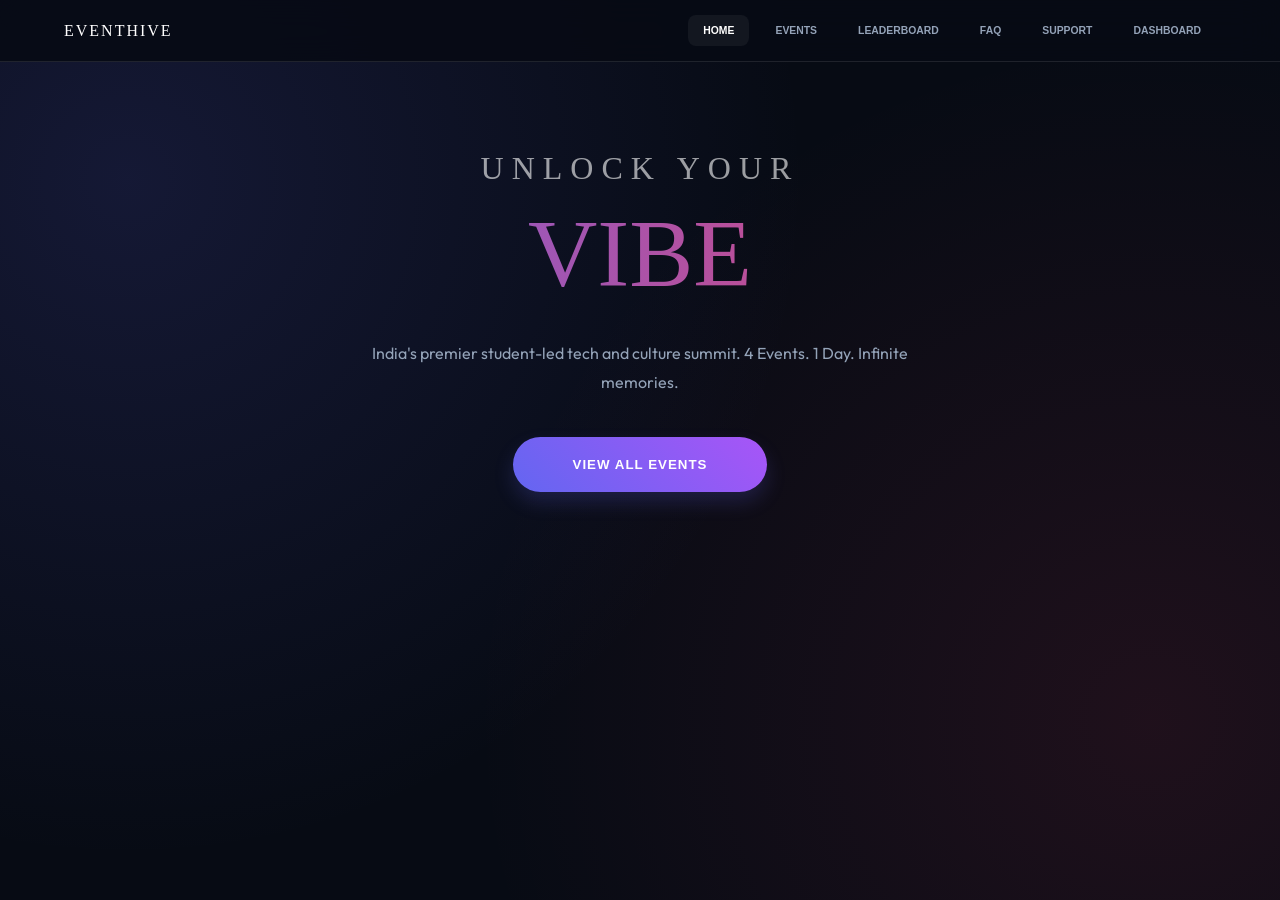
==== index.html @ 315870b0 "Add files via upload Added project files" ====
<!DOCTYPE html>
<html lang="en">
<head>
    <meta charset="UTF-8">
    <meta name="viewport" content="width=device-width, initial-scale=1.0">
    <title>EventHive Pro | 2026 Campus Edition</title>
    
    <link href="https://fonts.googleapis.com/css2?family=Syncopate:wght@700&family=Outfit:wght@300;400;600&display=swap" rel="stylesheet">
    
    <style>
        :root {
            --primary: #6366f1;
            --secondary: #a855f7;
            --accent: #f43f5e;
            --bg: #070b14;
            --glass: rgba(255, 255, 255, 0.05);
            --border: rgba(255, 255, 255, 0.1);
        }

        * { box-sizing: border-box; transition: all 0.3s ease; }

        body {
            margin: 0;
            font-family: 'Outfit', sans-serif;
            background: #070b14;
            background-image: radial-gradient(circle at 10% 20%, rgba(99, 102, 241, 0.15) 0%, transparent 50%),
                              radial-gradient(circle at 90% 80%, rgba(244, 63, 94, 0.1) 0%, transparent 50%);
            color: white;
            min-height: 100vh;
            overflow-x: hidden;
        }

        /* --- NAVIGATION --- */
        nav {
            display: flex; justify-content: space-between; align-items: center;
            padding: 15px 5%; background: rgba(7, 11, 20, 0.9);
            backdrop-filter: blur(20px); position: fixed; width: 100%; top: 0; z-index: 1000;
            border-bottom: 1px solid var(--border);
        }

        .logo { font-family: 'Syncopate'; font-size: 1rem; letter-spacing: 2px; color: white; cursor: pointer; }

        .nav-links button {
            background: none; border: none; color: #94a3b8; font-size: 0.65rem; 
            cursor: pointer; text-transform: uppercase; margin-left: 8px; padding: 10px 15px;
            font-weight: 600;
        }

        .nav-links button:hover, .nav-links button.active-link { color: white; background: var(--glass); border-radius: 8px; }

        /* --- LAYOUT --- */
        .container { max-width: 1200px; margin: auto; padding: 130px 20px 60px; }
        .page { display: none; opacity: 0; }
        .page.active { display: block; animation: fadeInUp 0.6s forwards; }

        @keyframes fadeInUp {
            from { opacity: 0; transform: translateY(20px); }
            to { opacity: 1; transform: translateY(0); }
        }

        /* --- MOVING HERO TEXT --- */
        .hero { text-align: center; padding: 20px 0; }
        .static-text { font-family: 'Syncopate'; font-size: clamp(1rem, 3vw, 2rem); opacity: 0.6; letter-spacing: 8px; }
        
        .dynamic-wrapper {
            height: clamp(3rem, 10vw, 7rem);
            overflow: hidden;
            position: relative;
            display: flex; justify-content: center; align-items: center;
            margin: 10px 0;
        }

        .word-reveal {
            font-family: 'Syncopate'; font-size: clamp(2.2rem, 8vw, 6rem);
            position: absolute; width: 100%; text-transform: uppercase;
            background: linear-gradient(to right, #6366f1, #f43f5e);
            -webkit-background-clip: text; -webkit-text-fill-color: transparent;
            opacity: 0; transform: translateY(100%);
        }
        .word-reveal.active { opacity: 1; transform: translateY(0); }
        .word-reveal.exit { opacity: 0; transform: translateY(-100%); }

        /* --- EVENT GRID --- */
        .grid { display: grid; grid-template-columns: repeat(auto-fit, minmax(260px, 1fr)); gap: 20px; margin-top: 40px; }
        .card { 
            background: var(--glass); border: 1px solid var(--border); padding: 30px; 
            border-radius: 24px; position: relative; overflow: hidden;
        }
        .card:hover { border-color: var(--primary); transform: translateY(-5px); background: rgba(255,255,255,0.08); }
        
        .slot-tag { color: var(--accent); font-weight: 700; font-size: 0.75rem; text-transform: uppercase; }
        .price-text { font-size: 2.2rem; font-weight: 700; margin: 15px 0; font-family: 'Syncopate'; }

        /* --- FAQ & SUPPORT --- */
        .faq-card { background: rgba(255,255,255,0.02); padding: 20px; border-radius: 15px; margin-bottom: 15px; border-left: 4px solid var(--primary); }
        .faq-card h4 { margin: 0 0 10px 0; color: var(--secondary); }

        .input-group { margin-bottom: 20px; text-align: left; }
        input, textarea, select {
            width: 100%; padding: 15px; background: #0f172a; border: 1px solid #334155;
            color: white; border-radius: 12px; font-family: inherit; font-size: 1rem;
        }

        .btn-glow {
            background: linear-gradient(45deg, var(--primary), var(--secondary));
            color: white; border: none; padding: 18px 30px; border-radius: 15px;
            font-weight: 600; cursor: pointer; width: 100%; margin-top: 10px;
            box-shadow: 0 10px 20px rgba(99, 102, 241, 0.2);
            text-transform: uppercase; letter-spacing: 1px;
        }

        /* --- TICKET --- */
        .pass-paper { background: white; color: black; padding: 40px; border: 12px solid black; text-align: center; max-width: 450px; margin: auto; }
    </style>
</head>
<body>

<nav>
    <div class="logo" onclick="showPage('home')">EVENTHIVE</div>
    <div class="nav-links">
        <button onclick="showPage('home')" id="link-home" class="active-link">Home</button>
        <button onclick="showPage('events')" id="link-events">Events</button>
        <button onclick="showPage('leaderboard')" id="link-leaderboard">Leaderboard</button>
        <button onclick="showPage('faq')" id="link-faq">FAQ</button>
        <button onclick="showPage('support')" id="link-support">Support</button>
        <button onclick="showPage('dashboard')" id="link-dashboard">Dashboard</button>
    </div>
</nav>

<div class="container">

    <div id="home" class="page active">
        <section class="hero">
            <span class="static-text">UNLOCK YOUR</span>
            <div class="dynamic-wrapper">
                <div class="word-reveal active">VIBE</div>
                <div class="word-reveal">FUTURE</div>
                <div class="word-reveal">EXPERIENCE</div>
                <div class="word-reveal">COMMUNITY</div>
            </div>
            <p style="color: #94a3b8; max-width: 550px; margin: 30px auto; line-height: 1.8;">
                India's premier student-led tech and culture summit. 4 Events. 1 Day. Infinite memories.
            </p>
            <button class="btn-glow" style="width: auto; padding: 20px 60px; border-radius: 50px;" onclick="showPage('events')">View All Events</button>
        </section>
    </div>

    <div id="events" class="page">
        <h2 style="font-family: Syncopate; text-align: center; margin-bottom: 40px; font-size: 1.2rem;">CHOOSE YOUR SLOT</h2>
        <div class="grid">
            <div class="card">
                <span class="slot-tag">10:00 AM - 01:00 PM</span>
                <h3>AI Masterclass</h3>
                <p style="color: #94a3b8; font-size: 0.85rem;">Learn Prompt Engineering and LLM fine-tuning from scratch.</p>
                <div class="price-text">₹499</div>
                <button class="btn-glow" onclick="openReg('AI Masterclass', '₹499')">Register</button>
            </div>
            <div class="card" style="border-color: var(--secondary);">
                <span class="slot-tag">02:00 PM - 04:30 PM</span>
                <h3>Cyber Security Lab</h3>
                <p style="color: #94a3b8; font-size: 0.85rem;">Live ethical hacking and network defense simulations.</p>
                <div class="price-text">₹699</div>
                <button class="btn-glow" onclick="openReg('Cyber Lab', '₹699')">Register</button>
            </div>
            <div class="card">
                <span class="slot-tag">05:00 PM - 07:00 PM</span>
                <h3>Web3 & DeFi Jam</h3>
                <p style="color: #94a3b8; font-size: 0.85rem;">Building smart contracts and exploring the future of crypto.</p>
                <div class="price-text">₹599</div>
                <button class="btn-glow" onclick="openReg('Web3 Jam', '₹599')">Register</button>
            </div>
            <div class="card" style="border-color: var(--accent); background: rgba(244, 63, 94, 0.05);">
                <span class="slot-tag">08:00 PM - 11:30 PM</span>
                <h3>Neon Rave Night</h3>
                <p style="color: #94a3b8; font-size: 0.85rem;">The ultimate music finale with laser shows and top DJs.</p>
                <div class="price-text">₹1,199</div>
                <button class="btn-glow" onclick="openReg('Neon Night', '₹1,199')">Register</button>
            </div>
        </div>
    </div>

    <div id="leaderboard" class="page">
        <h2 style="font-family: Syncopate; text-align: center; margin-bottom: 30px;">POINTS LEADERBOARD</h2>
        <div class="card" style="max-width: 600px; margin: auto;">
            <div style="display: flex; justify-content: space-between; padding: 15px; border-bottom: 1px solid var(--border);">
                <span>1. Rohan Mehra</span><span>2850 pts</span>
            </div>
            <div style="display: flex; justify-content: space-between; padding: 15px; border-bottom: 1px solid var(--border);">
                <span>2. Ananya Iyer</span><span>2400 pts</span>
            </div>
            <div style="display: flex; justify-content: space-between; padding: 15px;">
                <span>3. Sameer Khan</span><span>1950 pts</span>
            </div>
        </div>
    </div>

    <div id="faq" class="page">
        <h2 style="font-family: Syncopate; text-align: center; margin-bottom: 30px;">FAQ</h2>
        <div style="max-width: 800px; margin: auto;">
            <div class="faq-card"><h4>Can I attend multiple workshops?</h4><p>Yes, our schedule is designed so workshops do not overlap. You can book AI and Cyber Lab together!</p></div>
            <div class="faq-card"><h4>Is there a refund policy?</h4><p>Refunds are available up to 48 hours before the event start time.</p></div>
            <div class="faq-card"><h4>Do I get a certificate?</h4><p>Yes, every tech workshop includes a verified digital certificate sent to your dashboard.</p></div>
            <div class="faq-card"><h4>Is there a dress code for the Rave?</h4><p>Neon or white clothing is recommended to get the best glow effect from our UV lighting!</p></div>
            <div class="faq-card"><h4>Are group discounts available?</h4><p>Groups of 5 or more get a 15% discount. Contact support for your unique code.</p></div>
            <div class="faq-card"><h4>Where is the event located?</h4><p>The main campus auditorium and block-C labs. Maps will be sent via email.</p></div>
        </div>
    </div>

    <div id="support" class="page">
        <h2 style="font-family: Syncopate; text-align: center; margin-bottom: 30px;">SUPPORT DESK</h2>
        <div class="card" style="max-width: 600px; margin: auto;">
            <div class="input-group"><label>Name</label><input type="text" id="sup-name" placeholder="Your Name"></div>
            <div class="input-group"><label>Email</label><input type="email" id="sup-email" placeholder="you@example.com"></div>
            <div class="input-group"><label>Category</label><select id="sup-cat"><option>Payment Error</option><option>Ticket Missing</option><option>Other</option></select></div>
            <div class="input-group"><label>Message</label><textarea id="sup-msg" rows="4"></textarea></div>
            <button class="btn-glow" onclick="alert('Support Ticket Raised! We will email you shortly.')">Send Message</button>
        </div>
    </div>

    <div id="registration" class="page">
        <div class="card" style="max-width: 500px; margin: auto; border-color: var(--primary);">
            <h2 id="reg-event-name" style="font-family: Syncopate; font-size: 1rem; text-align: center;"></h2>
            <div class="input-group"><label>Full Name</label><input type="text" id="userName"></div>
            <div class="input-group"><label>Email Address</label><input type="email" id="userEmail"></div>
            <div class="input-group"><label>College Roll No.</label><input type="text" id="userID"></div>
            <button class="btn-glow" onclick="confirmReg()">Confirm & Generate Pass</button>
        </div>
    </div>

    <div id="dashboard" class="page">
        <div id="pass-output"><p style="text-align:center; padding: 50px;">You haven't registered for anything yet.</p></div>
    </div>

</div>

<script>
    // --- TEXT ROTATOR LOGIC ---
    const words = document.querySelectorAll('.word-reveal');
    let currentIdx = 0;
    setInterval(() => {
        words[currentIdx].classList.remove('active');
        words[currentIdx].classList.add('exit');
        currentIdx = (currentIdx + 1) % words.length;
        words[currentIdx].classList.remove('exit');
        words[currentIdx].classList.add('active');
        setTimeout(() => {
            document.querySelectorAll('.exit').forEach(el => { if(el !== words[currentIdx]) el.classList.remove('exit'); });
        }, 600);
    }, 3000);

    // --- NAVIGATION LOGIC ---
    let selEvent = ""; let selPrice = "";
    function showPage(id) {
        document.querySelectorAll('.page').forEach(p => p.classList.remove('active'));
        document.querySelectorAll('.nav-links button').forEach(b => b.classList.remove('active-link'));
        document.getElementById(id).classList.add('active');
        const navId = (id === 'registration') ? 'link-events' : 'link-' + id;
        if(document.getElementById(navId)) document.getElementById(navId).classList.add('active-link');
        window.scrollTo(0,0);
    }

    function openReg(name, price) {
        selEvent = name; selPrice = price;
        document.getElementById('reg-event-name').innerText = "JOIN: " + name;
        showPage('registration');
    }

    function confirmReg() {
        const n = document.getElementById('userName').value;
        const e = document.getElementById('userEmail').value;
        const i = document.getElementById('userID').value;
        if(!n || !e || !i) return alert("Please fill all fields!");

        document.getElementById('pass-output').innerHTML = `
            <div class="pass-paper">
                <p style="font-family:Syncopate; font-size:0.5rem; letter-spacing:4px;">OFFICIAL ENTRY PASS</p>
                <h1 style="font-family:Syncopate; border-top:2px solid black; border-bottom:2px solid black; padding:15px 0; font-size:1.3rem;">${selEvent.toUpperCase()}</h1>
                <h2 style="margin:20px 0 5px 0;">${n.toUpperCase()}</h2>
                <p style="margin:0;">${e}</p>
                <p><b>ID: ${i}</b></p>
                <div style="margin-top:30px; border:2px dashed black; padding:15px; background:#f0f0f0;">
                    <small>VALIDATION CODE</small><br>
                    <strong style="font-size:1.4rem;">#HIVE-${Math.floor(1000+Math.random()*9000)}</strong><br>
                    <small>PRICE PAID: ${selPrice}</small>
                </div>
                <br>
                <button onclick="window.print()" style="background:black; color:white; border:none; padding:12px 25px; border-radius:5px; cursor:pointer; font-weight:bold;">PRINT / DOWNLOAD</button>
            </div>
        `;
        showPage('dashboard');
    }
</script>

</body>
</html>
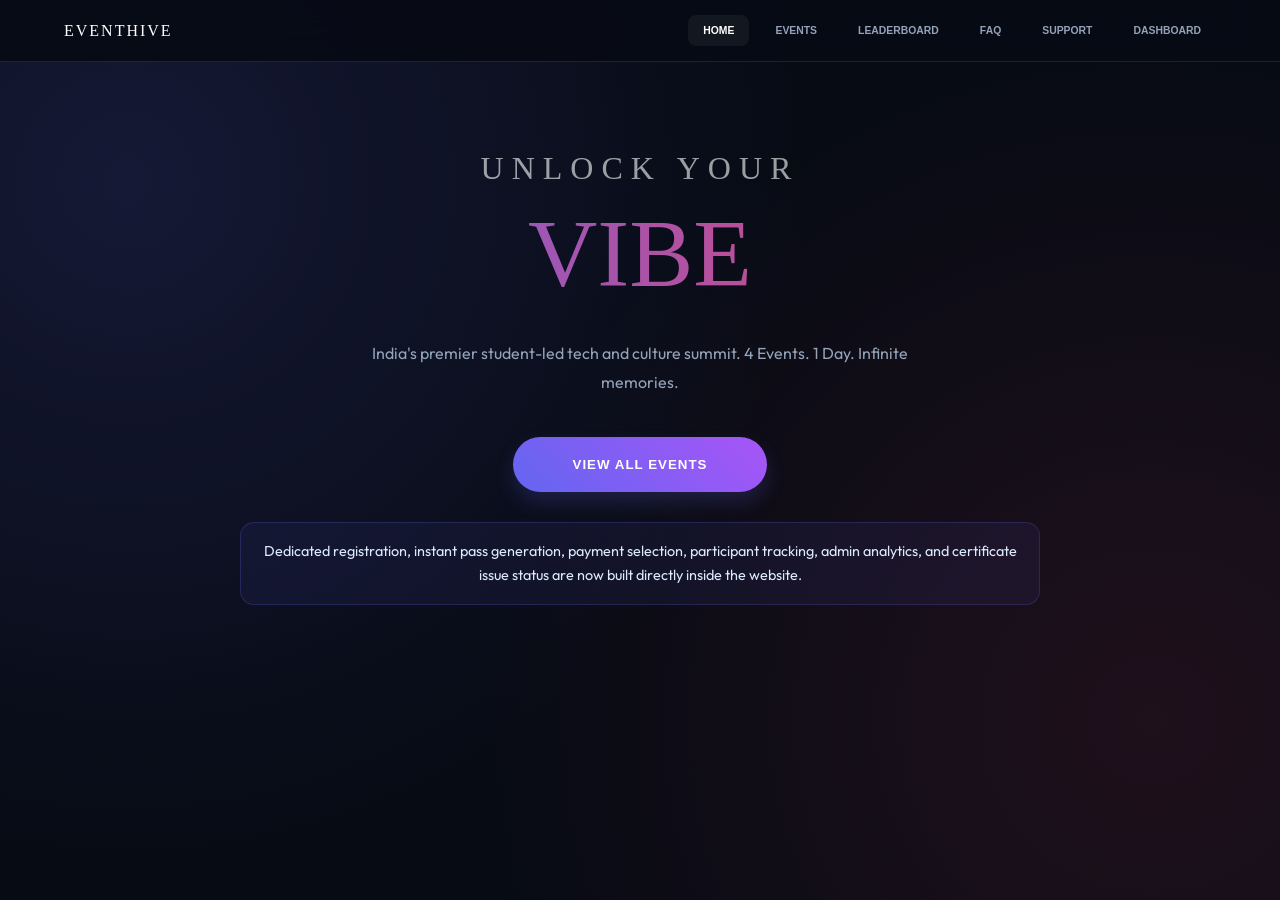
==== commit d7867806: "Add files via upload" ====
--- a/index.html
+++ b/index.html
@@ -1,295 +1,881 @@
-<!DOCTYPE html>
-<html lang="en">
-<head>
-    <meta charset="UTF-8">
-    <meta name="viewport" content="width=device-width, initial-scale=1.0">
-    <title>EventHive Pro | 2026 Campus Edition</title>
-    
-    <link href="https://fonts.googleapis.com/css2?family=Syncopate:wght@700&family=Outfit:wght@300;400;600&display=swap" rel="stylesheet">
-    
-    <style>
-        :root {
-            --primary: #6366f1;
-            --secondary: #a855f7;
-            --accent: #f43f5e;
-            --bg: #070b14;
-            --glass: rgba(255, 255, 255, 0.05);
-            --border: rgba(255, 255, 255, 0.1);
-        }
-
-        * { box-sizing: border-box; transition: all 0.3s ease; }
-
-        body {
-            margin: 0;
-            font-family: 'Outfit', sans-serif;
-            background: #070b14;
-            background-image: radial-gradient(circle at 10% 20%, rgba(99, 102, 241, 0.15) 0%, transparent 50%),
-                              radial-gradient(circle at 90% 80%, rgba(244, 63, 94, 0.1) 0%, transparent 50%);
-            color: white;
-            min-height: 100vh;
-            overflow-x: hidden;
-        }
-
-        /* --- NAVIGATION --- */
-        nav {
-            display: flex; justify-content: space-between; align-items: center;
-            padding: 15px 5%; background: rgba(7, 11, 20, 0.9);
-            backdrop-filter: blur(20px); position: fixed; width: 100%; top: 0; z-index: 1000;
-            border-bottom: 1px solid var(--border);
-        }
-
-        .logo { font-family: 'Syncopate'; font-size: 1rem; letter-spacing: 2px; color: white; cursor: pointer; }
-
-        .nav-links button {
-            background: none; border: none; color: #94a3b8; font-size: 0.65rem; 
-            cursor: pointer; text-transform: uppercase; margin-left: 8px; padding: 10px 15px;
-            font-weight: 600;
-        }
-
-        .nav-links button:hover, .nav-links button.active-link { color: white; background: var(--glass); border-radius: 8px; }
-
-        /* --- LAYOUT --- */
-        .container { max-width: 1200px; margin: auto; padding: 130px 20px 60px; }
-        .page { display: none; opacity: 0; }
-        .page.active { display: block; animation: fadeInUp 0.6s forwards; }
-
-        @keyframes fadeInUp {
-            from { opacity: 0; transform: translateY(20px); }
-            to { opacity: 1; transform: translateY(0); }
-        }
-
-        /* --- MOVING HERO TEXT --- */
-        .hero { text-align: center; padding: 20px 0; }
-        .static-text { font-family: 'Syncopate'; font-size: clamp(1rem, 3vw, 2rem); opacity: 0.6; letter-spacing: 8px; }
-        
-        .dynamic-wrapper {
-            height: clamp(3rem, 10vw, 7rem);
-            overflow: hidden;
-            position: relative;
-            display: flex; justify-content: center; align-items: center;
-            margin: 10px 0;
-        }
-
-        .word-reveal {
-            font-family: 'Syncopate'; font-size: clamp(2.2rem, 8vw, 6rem);
-            position: absolute; width: 100%; text-transform: uppercase;
-            background: linear-gradient(to right, #6366f1, #f43f5e);
-            -webkit-background-clip: text; -webkit-text-fill-color: transparent;
-            opacity: 0; transform: translateY(100%);
-        }
-        .word-reveal.active { opacity: 1; transform: translateY(0); }
-        .word-reveal.exit { opacity: 0; transform: translateY(-100%); }
-
-        /* --- EVENT GRID --- */
-        .grid { display: grid; grid-template-columns: repeat(auto-fit, minmax(260px, 1fr)); gap: 20px; margin-top: 40px; }
-        .card { 
-            background: var(--glass); border: 1px solid var(--border); padding: 30px; 
-            border-radius: 24px; position: relative; overflow: hidden;
-        }
-        .card:hover { border-color: var(--primary); transform: translateY(-5px); background: rgba(255,255,255,0.08); }
-        
-        .slot-tag { color: var(--accent); font-weight: 700; font-size: 0.75rem; text-transform: uppercase; }
-        .price-text { font-size: 2.2rem; font-weight: 700; margin: 15px 0; font-family: 'Syncopate'; }
-
-        /* --- FAQ & SUPPORT --- */
-        .faq-card { background: rgba(255,255,255,0.02); padding: 20px; border-radius: 15px; margin-bottom: 15px; border-left: 4px solid var(--primary); }
-        .faq-card h4 { margin: 0 0 10px 0; color: var(--secondary); }
-
-        .input-group { margin-bottom: 20px; text-align: left; }
-        input, textarea, select {
-            width: 100%; padding: 15px; background: #0f172a; border: 1px solid #334155;
-            color: white; border-radius: 12px; font-family: inherit; font-size: 1rem;
-        }
-
-        .btn-glow {
-            background: linear-gradient(45deg, var(--primary), var(--secondary));
-            color: white; border: none; padding: 18px 30px; border-radius: 15px;
-            font-weight: 600; cursor: pointer; width: 100%; margin-top: 10px;
-            box-shadow: 0 10px 20px rgba(99, 102, 241, 0.2);
-            text-transform: uppercase; letter-spacing: 1px;
-        }
-
-        /* --- TICKET --- */
-        .pass-paper { background: white; color: black; padding: 40px; border: 12px solid black; text-align: center; max-width: 450px; margin: auto; }
-    </style>
-</head>
-<body>
-
-<nav>
-    <div class="logo" onclick="showPage('home')">EVENTHIVE</div>
-    <div class="nav-links">
-        <button onclick="showPage('home')" id="link-home" class="active-link">Home</button>
-        <button onclick="showPage('events')" id="link-events">Events</button>
-        <button onclick="showPage('leaderboard')" id="link-leaderboard">Leaderboard</button>
-        <button onclick="showPage('faq')" id="link-faq">FAQ</button>
-        <button onclick="showPage('support')" id="link-support">Support</button>
-        <button onclick="showPage('dashboard')" id="link-dashboard">Dashboard</button>
-    </div>
-</nav>
-
-<div class="container">
-
-    <div id="home" class="page active">
-        <section class="hero">
-            <span class="static-text">UNLOCK YOUR</span>
-            <div class="dynamic-wrapper">
-                <div class="word-reveal active">VIBE</div>
-                <div class="word-reveal">FUTURE</div>
-                <div class="word-reveal">EXPERIENCE</div>
-                <div class="word-reveal">COMMUNITY</div>
-            </div>
-            <p style="color: #94a3b8; max-width: 550px; margin: 30px auto; line-height: 1.8;">
-                India's premier student-led tech and culture summit. 4 Events. 1 Day. Infinite memories.
-            </p>
-            <button class="btn-glow" style="width: auto; padding: 20px 60px; border-radius: 50px;" onclick="showPage('events')">View All Events</button>
-        </section>
-    </div>
-
-    <div id="events" class="page">
-        <h2 style="font-family: Syncopate; text-align: center; margin-bottom: 40px; font-size: 1.2rem;">CHOOSE YOUR SLOT</h2>
-        <div class="grid">
-            <div class="card">
-                <span class="slot-tag">10:00 AM - 01:00 PM</span>
-                <h3>AI Masterclass</h3>
-                <p style="color: #94a3b8; font-size: 0.85rem;">Learn Prompt Engineering and LLM fine-tuning from scratch.</p>
-                <div class="price-text">₹499</div>
-                <button class="btn-glow" onclick="openReg('AI Masterclass', '₹499')">Register</button>
-            </div>
-            <div class="card" style="border-color: var(--secondary);">
-                <span class="slot-tag">02:00 PM - 04:30 PM</span>
-                <h3>Cyber Security Lab</h3>
-                <p style="color: #94a3b8; font-size: 0.85rem;">Live ethical hacking and network defense simulations.</p>
-                <div class="price-text">₹699</div>
-                <button class="btn-glow" onclick="openReg('Cyber Lab', '₹699')">Register</button>
-            </div>
-            <div class="card">
-                <span class="slot-tag">05:00 PM - 07:00 PM</span>
-                <h3>Web3 & DeFi Jam</h3>
-                <p style="color: #94a3b8; font-size: 0.85rem;">Building smart contracts and exploring the future of crypto.</p>
-                <div class="price-text">₹599</div>
-                <button class="btn-glow" onclick="openReg('Web3 Jam', '₹599')">Register</button>
-            </div>
-            <div class="card" style="border-color: var(--accent); background: rgba(244, 63, 94, 0.05);">
-                <span class="slot-tag">08:00 PM - 11:30 PM</span>
-                <h3>Neon Rave Night</h3>
-                <p style="color: #94a3b8; font-size: 0.85rem;">The ultimate music finale with laser shows and top DJs.</p>
-                <div class="price-text">₹1,199</div>
-                <button class="btn-glow" onclick="openReg('Neon Night', '₹1,199')">Register</button>
-            </div>
-        </div>
-    </div>
-
-    <div id="leaderboard" class="page">
-        <h2 style="font-family: Syncopate; text-align: center; margin-bottom: 30px;">POINTS LEADERBOARD</h2>
-        <div class="card" style="max-width: 600px; margin: auto;">
-            <div style="display: flex; justify-content: space-between; padding: 15px; border-bottom: 1px solid var(--border);">
-                <span>1. Rohan Mehra</span><span>2850 pts</span>
-            </div>
-            <div style="display: flex; justify-content: space-between; padding: 15px; border-bottom: 1px solid var(--border);">
-                <span>2. Ananya Iyer</span><span>2400 pts</span>
-            </div>
-            <div style="display: flex; justify-content: space-between; padding: 15px;">
-                <span>3. Sameer Khan</span><span>1950 pts</span>
-            </div>
-        </div>
-    </div>
-
-    <div id="faq" class="page">
-        <h2 style="font-family: Syncopate; text-align: center; margin-bottom: 30px;">FAQ</h2>
-        <div style="max-width: 800px; margin: auto;">
-            <div class="faq-card"><h4>Can I attend multiple workshops?</h4><p>Yes, our schedule is designed so workshops do not overlap. You can book AI and Cyber Lab together!</p></div>
-            <div class="faq-card"><h4>Is there a refund policy?</h4><p>Refunds are available up to 48 hours before the event start time.</p></div>
-            <div class="faq-card"><h4>Do I get a certificate?</h4><p>Yes, every tech workshop includes a verified digital certificate sent to your dashboard.</p></div>
-            <div class="faq-card"><h4>Is there a dress code for the Rave?</h4><p>Neon or white clothing is recommended to get the best glow effect from our UV lighting!</p></div>
-            <div class="faq-card"><h4>Are group discounts available?</h4><p>Groups of 5 or more get a 15% discount. Contact support for your unique code.</p></div>
-            <div class="faq-card"><h4>Where is the event located?</h4><p>The main campus auditorium and block-C labs. Maps will be sent via email.</p></div>
-        </div>
-    </div>
-
-    <div id="support" class="page">
-        <h2 style="font-family: Syncopate; text-align: center; margin-bottom: 30px;">SUPPORT DESK</h2>
-        <div class="card" style="max-width: 600px; margin: auto;">
-            <div class="input-group"><label>Name</label><input type="text" id="sup-name" placeholder="Your Name"></div>
-            <div class="input-group"><label>Email</label><input type="email" id="sup-email" placeholder="you@example.com"></div>
-            <div class="input-group"><label>Category</label><select id="sup-cat"><option>Payment Error</option><option>Ticket Missing</option><option>Other</option></select></div>
-            <div class="input-group"><label>Message</label><textarea id="sup-msg" rows="4"></textarea></div>
-            <button class="btn-glow" onclick="alert('Support Ticket Raised! We will email you shortly.')">Send Message</button>
-        </div>
-    </div>
-
-    <div id="registration" class="page">
-        <div class="card" style="max-width: 500px; margin: auto; border-color: var(--primary);">
-            <h2 id="reg-event-name" style="font-family: Syncopate; font-size: 1rem; text-align: center;"></h2>
-            <div class="input-group"><label>Full Name</label><input type="text" id="userName"></div>
-            <div class="input-group"><label>Email Address</label><input type="email" id="userEmail"></div>
-            <div class="input-group"><label>College Roll No.</label><input type="text" id="userID"></div>
-            <button class="btn-glow" onclick="confirmReg()">Confirm & Generate Pass</button>
-        </div>
-    </div>
-
-    <div id="dashboard" class="page">
-        <div id="pass-output"><p style="text-align:center; padding: 50px;">You haven't registered for anything yet.</p></div>
-    </div>
-
-</div>
-
-<script>
-    // --- TEXT ROTATOR LOGIC ---
-    const words = document.querySelectorAll('.word-reveal');
-    let currentIdx = 0;
-    setInterval(() => {
-        words[currentIdx].classList.remove('active');
-        words[currentIdx].classList.add('exit');
-        currentIdx = (currentIdx + 1) % words.length;
-        words[currentIdx].classList.remove('exit');
-        words[currentIdx].classList.add('active');
-        setTimeout(() => {
-            document.querySelectorAll('.exit').forEach(el => { if(el !== words[currentIdx]) el.classList.remove('exit'); });
-        }, 600);
-    }, 3000);
-
-    // --- NAVIGATION LOGIC ---
-    let selEvent = ""; let selPrice = "";
-    function showPage(id) {
-        document.querySelectorAll('.page').forEach(p => p.classList.remove('active'));
-        document.querySelectorAll('.nav-links button').forEach(b => b.classList.remove('active-link'));
-        document.getElementById(id).classList.add('active');
-        const navId = (id === 'registration') ? 'link-events' : 'link-' + id;
-        if(document.getElementById(navId)) document.getElementById(navId).classList.add('active-link');
-        window.scrollTo(0,0);
-    }
-
-    function openReg(name, price) {
-        selEvent = name; selPrice = price;
-        document.getElementById('reg-event-name').innerText = "JOIN: " + name;
-        showPage('registration');
-    }
-
-    function confirmReg() {
-        const n = document.getElementById('userName').value;
-        const e = document.getElementById('userEmail').value;
-        const i = document.getElementById('userID').value;
-        if(!n || !e || !i) return alert("Please fill all fields!");
-
-        document.getElementById('pass-output').innerHTML = `
-            <div class="pass-paper">
-                <p style="font-family:Syncopate; font-size:0.5rem; letter-spacing:4px;">OFFICIAL ENTRY PASS</p>
-                <h1 style="font-family:Syncopate; border-top:2px solid black; border-bottom:2px solid black; padding:15px 0; font-size:1.3rem;">${selEvent.toUpperCase()}</h1>
-                <h2 style="margin:20px 0 5px 0;">${n.toUpperCase()}</h2>
-                <p style="margin:0;">${e}</p>
-                <p><b>ID: ${i}</b></p>
-                <div style="margin-top:30px; border:2px dashed black; padding:15px; background:#f0f0f0;">
-                    <small>VALIDATION CODE</small><br>
-                    <strong style="font-size:1.4rem;">#HIVE-${Math.floor(1000+Math.random()*9000)}</strong><br>
-                    <small>PRICE PAID: ${selPrice}</small>
-                </div>
-                <br>
-                <button onclick="window.print()" style="background:black; color:white; border:none; padding:12px 25px; border-radius:5px; cursor:pointer; font-weight:bold;">PRINT / DOWNLOAD</button>
-            </div>
-        `;
-        showPage('dashboard');
-    }
-</script>
-
-</body>
+<!DOCTYPE html>
+<html lang="en">
+<head>
+    <meta charset="UTF-8">
+    <meta name="viewport" content="width=device-width, initial-scale=1.0">
+    <title>EventHive Pro | 2026 Campus Edition</title>
+
+    <link href="https://fonts.googleapis.com/css2?family=Syncopate:wght@700&family=Outfit:wght@300;400;600&display=swap" rel="stylesheet">
+
+    <style>
+        :root {
+            --primary: #6366f1;
+            --secondary: #a855f7;
+            --accent: #f43f5e;
+            --bg: #070b14;
+            --glass: rgba(255, 255, 255, 0.05);
+            --border: rgba(255, 255, 255, 0.1);
+            --success: #22c55e;
+            --warning: #f59e0b;
+        }
+
+        * { box-sizing: border-box; transition: all 0.3s ease; }
+
+        body {
+            margin: 0;
+            font-family: 'Outfit', sans-serif;
+            background: #070b14;
+            background-image: radial-gradient(circle at 10% 20%, rgba(99, 102, 241, 0.15) 0%, transparent 50%),
+                              radial-gradient(circle at 90% 80%, rgba(244, 63, 94, 0.1) 0%, transparent 50%);
+            color: white;
+            min-height: 100vh;
+            overflow-x: hidden;
+        }
+
+        nav {
+            display: flex;
+            justify-content: space-between;
+            align-items: center;
+            padding: 15px 5%;
+            background: rgba(7, 11, 20, 0.9);
+            backdrop-filter: blur(20px);
+            position: fixed;
+            width: 100%;
+            top: 0;
+            z-index: 1000;
+            border-bottom: 1px solid var(--border);
+        }
+
+        .logo {
+            font-family: 'Syncopate';
+            font-size: 1rem;
+            letter-spacing: 2px;
+            color: white;
+            cursor: pointer;
+        }
+
+        .nav-links button {
+            background: none;
+            border: none;
+            color: #94a3b8;
+            font-size: 0.65rem;
+            cursor: pointer;
+            text-transform: uppercase;
+            margin-left: 8px;
+            padding: 10px 15px;
+            font-weight: 600;
+        }
+
+        .nav-links button:hover,
+        .nav-links button.active-link {
+            color: white;
+            background: var(--glass);
+            border-radius: 8px;
+        }
+
+        .container {
+            max-width: 1200px;
+            margin: auto;
+            padding: 130px 20px 60px;
+        }
+
+        .page {
+            display: none;
+            opacity: 0;
+        }
+
+        .page.active {
+            display: block;
+            animation: fadeInUp 0.6s forwards;
+        }
+
+        @keyframes fadeInUp {
+            from { opacity: 0; transform: translateY(20px); }
+            to { opacity: 1; transform: translateY(0); }
+        }
+
+        .hero {
+            text-align: center;
+            padding: 20px 0;
+        }
+
+        .static-text {
+            font-family: 'Syncopate';
+            font-size: clamp(1rem, 3vw, 2rem);
+            opacity: 0.6;
+            letter-spacing: 8px;
+        }
+
+        .dynamic-wrapper {
+            height: clamp(3rem, 10vw, 7rem);
+            overflow: hidden;
+            position: relative;
+            display: flex;
+            justify-content: center;
+            align-items: center;
+            margin: 10px 0;
+        }
+
+        .word-reveal {
+            font-family: 'Syncopate';
+            font-size: clamp(2.2rem, 8vw, 6rem);
+            position: absolute;
+            width: 100%;
+            text-transform: uppercase;
+            background: linear-gradient(to right, #6366f1, #f43f5e);
+            -webkit-background-clip: text;
+            -webkit-text-fill-color: transparent;
+            opacity: 0;
+            transform: translateY(100%);
+        }
+
+        .word-reveal.active { opacity: 1; transform: translateY(0); }
+        .word-reveal.exit { opacity: 0; transform: translateY(-100%); }
+
+        .grid {
+            display: grid;
+            grid-template-columns: repeat(auto-fit, minmax(260px, 1fr));
+            gap: 20px;
+            margin-top: 40px;
+        }
+
+        .card {
+            background: var(--glass);
+            border: 1px solid var(--border);
+            padding: 30px;
+            border-radius: 24px;
+            position: relative;
+            overflow: hidden;
+        }
+
+        .card:hover {
+            border-color: var(--primary);
+            transform: translateY(-5px);
+            background: rgba(255,255,255,0.08);
+        }
+
+        .slot-tag {
+            color: var(--accent);
+            font-weight: 700;
+            font-size: 0.75rem;
+            text-transform: uppercase;
+        }
+
+        .price-text {
+            font-size: 2.2rem;
+            font-weight: 700;
+            margin: 15px 0;
+            font-family: 'Syncopate';
+        }
+
+        .feature-mini {
+            display: inline-block;
+            font-size: 0.72rem;
+            color: #cbd5e1;
+            border: 1px solid rgba(255,255,255,0.12);
+            padding: 6px 10px;
+            border-radius: 999px;
+            margin: 4px 4px 0 0;
+        }
+
+        .faq-card {
+            background: rgba(255,255,255,0.02);
+            padding: 20px;
+            border-radius: 15px;
+            margin-bottom: 15px;
+            border-left: 4px solid var(--primary);
+        }
+
+        .faq-card h4 {
+            margin: 0 0 10px 0;
+            color: var(--secondary);
+        }
+
+        .input-group {
+            margin-bottom: 20px;
+            text-align: left;
+        }
+
+        input, textarea, select {
+            width: 100%;
+            padding: 15px;
+            background: #0f172a;
+            border: 1px solid #334155;
+            color: white;
+            border-radius: 12px;
+            font-family: inherit;
+            font-size: 1rem;
+        }
+
+        .btn-glow {
+            background: linear-gradient(45deg, var(--primary), var(--secondary));
+            color: white;
+            border: none;
+            padding: 18px 30px;
+            border-radius: 15px;
+            font-weight: 600;
+            cursor: pointer;
+            width: 100%;
+            margin-top: 10px;
+            box-shadow: 0 10px 20px rgba(99, 102, 241, 0.2);
+            text-transform: uppercase;
+            letter-spacing: 1px;
+        }
+
+        .btn-secondary {
+            background: transparent;
+            border: 1px solid var(--border);
+            color: white;
+            padding: 12px 18px;
+            border-radius: 12px;
+            cursor: pointer;
+            font-weight: 600;
+            margin-top: 10px;
+        }
+
+        .pass-paper {
+            background: white;
+            color: black;
+            padding: 40px;
+            border: 12px solid black;
+            text-align: center;
+            max-width: 500px;
+            margin: auto;
+        }
+
+        .stats-grid {
+            display: grid;
+            grid-template-columns: repeat(auto-fit, minmax(180px, 1fr));
+            gap: 16px;
+            margin-top: 30px;
+        }
+
+        .stat-box {
+            background: rgba(255,255,255,0.04);
+            border: 1px solid var(--border);
+            border-radius: 18px;
+            padding: 20px;
+            text-align: center;
+        }
+
+        .stat-box h3 {
+            margin: 0;
+            font-size: 1.8rem;
+            font-family: 'Syncopate';
+            color: white;
+        }
+
+        .stat-box p {
+            margin: 10px 0 0;
+            color: #94a3b8;
+            font-size: 0.85rem;
+        }
+
+        .dashboard-block {
+            margin-top: 35px;
+        }
+
+        .table-wrap {
+            overflow-x: auto;
+            margin-top: 20px;
+            border-radius: 18px;
+            border: 1px solid var(--border);
+            background: rgba(255,255,255,0.03);
+        }
+
+        table {
+            width: 100%;
+            border-collapse: collapse;
+            min-width: 850px;
+        }
+
+        th, td {
+            padding: 14px 16px;
+            text-align: left;
+            border-bottom: 1px solid rgba(255,255,255,0.08);
+            font-size: 0.92rem;
+        }
+
+        th {
+            color: #cbd5e1;
+            background: rgba(255,255,255,0.03);
+            text-transform: uppercase;
+            font-size: 0.72rem;
+            letter-spacing: 1px;
+        }
+
+        .status-paid {
+            color: #22c55e;
+            font-weight: 700;
+        }
+
+        .status-pending {
+            color: #f59e0b;
+            font-weight: 700;
+        }
+
+        .toolbar {
+            display: grid;
+            grid-template-columns: 2fr 1fr 1fr;
+            gap: 14px;
+            margin-top: 20px;
+        }
+
+        .small-btn {
+            padding: 8px 12px;
+            border-radius: 10px;
+            border: none;
+            cursor: pointer;
+            font-weight: 600;
+            margin-right: 6px;
+            margin-bottom: 6px;
+        }
+
+        .issue-btn {
+            background: var(--primary);
+            color: white;
+        }
+
+        .delete-btn {
+            background: var(--accent);
+            color: white;
+        }
+
+        .note-box {
+            margin-top: 20px;
+            padding: 16px;
+            border-radius: 14px;
+            background: rgba(99, 102, 241, 0.08);
+            border: 1px solid rgba(99, 102, 241, 0.22);
+            color: #dbeafe;
+            font-size: 0.9rem;
+            line-height: 1.7;
+        }
+
+        .certificate-box {
+            background: #fff;
+            color: #111827;
+            max-width: 650px;
+            margin: 30px auto 0;
+            border: 8px solid #111827;
+            padding: 30px;
+            text-align: center;
+        }
+
+        .certificate-box h1,
+        .certificate-box h2,
+        .certificate-box h3 {
+            margin: 10px 0;
+        }
+
+        .muted {
+            color: #94a3b8;
+        }
+
+        @media (max-width: 900px) {
+            .toolbar {
+                grid-template-columns: 1fr;
+            }
+
+            nav {
+                flex-direction: column;
+                gap: 10px;
+                padding: 12px 4%;
+            }
+
+            .nav-links {
+                display: flex;
+                flex-wrap: wrap;
+                justify-content: center;
+            }
+
+            .container {
+                padding-top: 160px;
+            }
+        }
+    </style>
+</head>
+<body>
+
+<nav>
+    <div class="logo" onclick="showPage('home')">EVENTHIVE</div>
+    <div class="nav-links">
+        <button onclick="showPage('home')" id="link-home" class="active-link">Home</button>
+        <button onclick="showPage('events')" id="link-events">Events</button>
+        <button onclick="showPage('leaderboard')" id="link-leaderboard">Leaderboard</button>
+        <button onclick="showPage('faq')" id="link-faq">FAQ</button>
+        <button onclick="showPage('support')" id="link-support">Support</button>
+        <button onclick="showPage('dashboard')" id="link-dashboard">Dashboard</button>
+    </div>
+</nav>
+
+<div class="container">
+
+    <div id="home" class="page active">
+        <section class="hero">
+            <span class="static-text">UNLOCK YOUR</span>
+            <div class="dynamic-wrapper">
+                <div class="word-reveal active">VIBE</div>
+                <div class="word-reveal">FUTURE</div>
+                <div class="word-reveal">EXPERIENCE</div>
+                <div class="word-reveal">COMMUNITY</div>
+            </div>
+            <p style="color: #94a3b8; max-width: 550px; margin: 30px auto; line-height: 1.8;">
+                India's premier student-led tech and culture summit. 4 Events. 1 Day. Infinite memories.
+            </p>
+            <button class="btn-glow" style="width: auto; padding: 20px 60px; border-radius: 50px;" onclick="showPage('events')">View All Events</button>
+
+            <div class="note-box" style="max-width: 800px; margin: 30px auto 0;">
+                Dedicated registration, instant pass generation, payment selection, participant tracking, admin analytics, and certificate issue status are now built directly inside the website.
+            </div>
+        </section>
+    </div>
+
+    <div id="events" class="page">
+        <h2 style="font-family: Syncopate; text-align: center; margin-bottom: 40px; font-size: 1.2rem;">CHOOSE YOUR SLOT</h2>
+        <div class="grid">
+            <div class="card">
+                <span class="slot-tag">10:00 AM - 01:00 PM</span>
+                <h3>AI Masterclass</h3>
+                <p style="color: #94a3b8; font-size: 0.85rem;">Learn Prompt Engineering and LLM fine-tuning from scratch.</p>
+                <div>
+                    <span class="feature-mini">Instant Pass</span>
+                    <span class="feature-mini">Secure Payment</span>
+                    <span class="feature-mini">E-Certificate</span>
+                </div>
+                <div class="price-text">₹499</div>
+                <button class="btn-glow" onclick="openReg('AI Masterclass', '₹499')">Register</button>
+            </div>
+
+            <div class="card" style="border-color: var(--secondary);">
+                <span class="slot-tag">02:00 PM - 04:30 PM</span>
+                <h3>Cyber Security Lab</h3>
+                <p style="color: #94a3b8; font-size: 0.85rem;">Live ethical hacking and network defense simulations.</p>
+                <div>
+                    <span class="feature-mini">Live Tracking</span>
+                    <span class="feature-mini">Admin Managed</span>
+                    <span class="feature-mini">Digital Pass</span>
+                </div>
+                <div class="price-text">₹699</div>
+                <button class="btn-glow" onclick="openReg('Cyber Security Lab', '₹699')">Register</button>
+            </div>
+
+            <div class="card">
+                <span class="slot-tag">05:00 PM - 07:00 PM</span>
+                <h3>Web3 & DeFi Jam</h3>
+                <p style="color: #94a3b8; font-size: 0.85rem;">Building smart contracts and exploring the future of crypto.</p>
+                <div>
+                    <span class="feature-mini">On-site Registration</span>
+                    <span class="feature-mini">Brand Ready</span>
+                    <span class="feature-mini">Analytics</span>
+                </div>
+                <div class="price-text">₹599</div>
+                <button class="btn-glow" onclick="openReg('Web3 & DeFi Jam', '₹599')">Register</button>
+            </div>
+
+            <div class="card" style="border-color: var(--accent); background: rgba(244, 63, 94, 0.05);">
+                <span class="slot-tag">08:00 PM - 11:30 PM</span>
+                <h3>Neon Rave Night</h3>
+                <p style="color: #94a3b8; font-size: 0.85rem;">The ultimate music finale with laser shows and top DJs.</p>
+                <div>
+                    <span class="feature-mini">Ticket Record</span>
+                    <span class="feature-mini">Fast Check-in</span>
+                    <span class="feature-mini">Modern UI</span>
+                </div>
+                <div class="price-text">₹1,199</div>
+                <button class="btn-glow" onclick="openReg('Neon Rave Night', '₹1,199')">Register</button>
+            </div>
+        </div>
+    </div>
+
+    <div id="leaderboard" class="page">
+        <h2 style="font-family: Syncopate; text-align: center; margin-bottom: 30px;">POINTS LEADERBOARD</h2>
+        <div class="card" style="max-width: 600px; margin: auto;">
+            <div style="display: flex; justify-content: space-between; padding: 15px; border-bottom: 1px solid var(--border);">
+                <span>1. Rohan Mehra</span><span>2850 pts</span>
+            </div>
+            <div style="display: flex; justify-content: space-between; padding: 15px; border-bottom: 1px solid var(--border);">
+                <span>2. Ananya Iyer</span><span>2400 pts</span>
+            </div>
+            <div style="display: flex; justify-content: space-between; padding: 15px;">
+                <span>3. Sameer Khan</span><span>1950 pts</span>
+            </div>
+        </div>
+    </div>
+
+    <div id="faq" class="page">
+        <h2 style="font-family: Syncopate; text-align: center; margin-bottom: 30px;">FAQ</h2>
+        <div style="max-width: 800px; margin: auto;">
+            <div class="faq-card"><h4>Can I attend multiple workshops?</h4><p>Yes, our schedule is designed so workshops do not overlap. You can book AI and Cyber Lab together.</p></div>
+            <div class="faq-card"><h4>Is there a refund policy?</h4><p>Refunds are available up to 48 hours before the event start time.</p></div>
+            <div class="faq-card"><h4>Do I get a certificate?</h4><p>Yes, every tech workshop includes a verified digital certificate and the certificate status is visible in the dashboard.</p></div>
+            <div class="faq-card"><h4>Is payment handled inside this site?</h4><p>Yes, the registration form includes payment method selection and marks the transaction status in the participant records.</p></div>
+            <div class="faq-card"><h4>Can organizers track participants?</h4><p>Yes, the dashboard includes participant list, event-wise tracking, revenue analytics, and certificate issue status.</p></div>
+            <div class="faq-card"><h4>Where is the event located?</h4><p>The main campus auditorium and block-C labs. Maps will be sent via email.</p></div>
+        </div>
+    </div>
+
+    <div id="support" class="page">
+        <h2 style="font-family: Syncopate; text-align: center; margin-bottom: 30px;">SUPPORT DESK</h2>
+        <div class="card" style="max-width: 600px; margin: auto;">
+            <div class="input-group"><label>Name</label><input type="text" id="sup-name" placeholder="Your Name"></div>
+            <div class="input-group"><label>Email</label><input type="email" id="sup-email" placeholder="you@example.com"></div>
+            <div class="input-group"><label>Category</label><select id="sup-cat"><option>Payment Error</option><option>Ticket Missing</option><option>Certificate Issue</option><option>Other</option></select></div>
+            <div class="input-group"><label>Message</label><textarea id="sup-msg" rows="4"></textarea></div>
+            <button class="btn-glow" onclick="alert('Support Ticket Raised! We will email you shortly.')">Send Message</button>
+        </div>
+    </div>
+
+    <div id="registration" class="page">
+        <div class="card" style="max-width: 540px; margin: auto; border-color: var(--primary);">
+            <h2 id="reg-event-name" style="font-family: Syncopate; font-size: 1rem; text-align: center;"></h2>
+
+            <div class="input-group"><label>Full Name</label><input type="text" id="userName" placeholder="Enter full name"></div>
+            <div class="input-group"><label>Email Address</label><input type="email" id="userEmail" placeholder="Enter email"></div>
+            <div class="input-group"><label>Phone Number</label><input type="text" id="userPhone" placeholder="10-digit mobile number"></div>
+            <div class="input-group"><label>College Roll No.</label><input type="text" id="userID" placeholder="Enter roll number"></div>
+            <div class="input-group"><label>Department</label><input type="text" id="userDept" placeholder="CSE / IT / ECE"></div>
+
+            <div class="input-group">
+                <label>Payment Method</label>
+                <select id="paymentMethod">
+                    <option value="">Select payment method</option>
+                    <option>UPI</option>
+                    <option>Debit Card</option>
+                    <option>Credit Card</option>
+                    <option>Net Banking</option>
+                    <option>Cash Counter</option>
+                </select>
+            </div>
+
+            <div class="input-group">
+                <label>Need E-Certificate?</label>
+                <select id="certificateNeed">
+                    <option>Yes</option>
+                    <option>No</option>
+                </select>
+            </div>
+
+            <button class="btn-glow" onclick="confirmReg()">Confirm, Pay & Generate Pass</button>
+        </div>
+    </div>
+
+    <div id="dashboard" class="page">
+        <h2 style="font-family: Syncopate; text-align: center; margin-bottom: 20px;">DASHBOARD</h2>
+
+        <div id="pass-output">
+            <p style="text-align:center; padding: 50px;">You haven't registered for anything yet.</p>
+        </div>
+
+        <div class="dashboard-block">
+            <div class="stats-grid">
+                <div class="stat-box">
+                    <h3 id="totalRegs">0</h3>
+                    <p>Total Registrations</p>
+                </div>
+                <div class="stat-box">
+                    <h3 id="totalRevenue">₹0</h3>
+                    <p>Total Revenue</p>
+                </div>
+                <div class="stat-box">
+                    <h3 id="paidCount">0</h3>
+                    <p>Payments Completed</p>
+                </div>
+                <div class="stat-box">
+                    <h3 id="certCount">0</h3>
+                    <p>Certificates Issued</p>
+                </div>
+            </div>
+        </div>
+
+        <div class="dashboard-block card" style="margin-top: 30px;">
+            <h3 style="margin-top: 0;">Admin Participant Tracking</h3>
+
+            <div class="toolbar">
+                <input type="text" id="searchParticipant" placeholder="Search by name, event, email or reg ID" onkeyup="renderParticipants()">
+                <select id="filterEvent" onchange="renderParticipants()">
+                    <option value="All">All Events</option>
+                    <option value="AI Masterclass">AI Masterclass</option>
+                    <option value="Cyber Security Lab">Cyber Security Lab</option>
+                    <option value="Web3 & DeFi Jam">Web3 & DeFi Jam</option>
+                    <option value="Neon Rave Night">Neon Rave Night</option>
+                </select>
+                <button class="btn-secondary" onclick="clearAllData()">Clear All Demo Data</button>
+            </div>
+
+            <div class="table-wrap">
+                <table>
+                    <thead>
+                        <tr>
+                            <th>Reg ID</th>
+                            <th>Name</th>
+                            <th>Event</th>
+                            <th>Email</th>
+                            <th>Payment</th>
+                            <th>Status</th>
+                            <th>Certificate</th>
+                            <th>Action</th>
+                        </tr>
+                    </thead>
+                    <tbody id="participantTable">
+                        <tr>
+                            <td colspan="8" style="text-align:center; color:#94a3b8;">No registrations found.</td>
+                        </tr>
+                    </tbody>
+                </table>
+            </div>
+
+            <div class="note-box">
+                This admin panel is added without changing the main layout. It gives built-in registration control, payment records, participant tracking, and basic analytics in the same website.
+            </div>
+        </div>
+
+        <div id="certificate-output"></div>
+    </div>
+
+</div>
+
+<script>
+    const words = document.querySelectorAll('.word-reveal');
+    let currentIdx = 0;
+
+    setInterval(() => {
+        words[currentIdx].classList.remove('active');
+        words[currentIdx].classList.add('exit');
+        currentIdx = (currentIdx + 1) % words.length;
+        words[currentIdx].classList.remove('exit');
+        words[currentIdx].classList.add('active');
+        setTimeout(() => {
+            document.querySelectorAll('.exit').forEach(el => {
+                if (el !== words[currentIdx]) el.classList.remove('exit');
+            });
+        }, 600);
+    }, 3000);
+
+    let selEvent = "";
+    let selPrice = "";
+
+    let registrations = JSON.parse(localStorage.getItem("eventhiveRegs")) || [];
+
+    function showPage(id) {
+        document.querySelectorAll('.page').forEach(p => p.classList.remove('active'));
+        document.querySelectorAll('.nav-links button').forEach(b => b.classList.remove('active-link'));
+        document.getElementById(id).classList.add('active');
+        const navId = (id === 'registration') ? 'link-events' : 'link-' + id;
+        if (document.getElementById(navId)) document.getElementById(navId).classList.add('active-link');
+        window.scrollTo(0, 0);
+    }
+
+    function openReg(name, price) {
+        selEvent = name;
+        selPrice = price;
+        document.getElementById('reg-event-name').innerText = "JOIN: " + name;
+        showPage('registration');
+    }
+
+    function amountFromPrice(price) {
+        return Number(price.replace(/[^\d]/g, ""));
+    }
+
+    function createRegId() {
+        return "EVH" + Math.floor(100000 + Math.random() * 900000);
+    }
+
+    function saveData() {
+        localStorage.setItem("eventhiveRegs", JSON.stringify(registrations));
+    }
+
+    function confirmReg() {
+        const n = document.getElementById('userName').value.trim();
+        const e = document.getElementById('userEmail').value.trim();
+        const p = document.getElementById('userPhone').value.trim();
+        const i = document.getElementById('userID').value.trim();
+        const d = document.getElementById('userDept').value.trim();
+        const pay = document.getElementById('paymentMethod').value;
+        const certNeed = document.getElementById('certificateNeed').value;
+
+        if (!n || !e || !p || !i || !d || !pay) {
+            alert("Please fill all fields.");
+            return;
+        }
+
+        if (!/^\S+@\S+\.\S+$/.test(e)) {
+            alert("Please enter a valid email address.");
+            return;
+        }
+
+        if (!/^\d{10}$/.test(p)) {
+            alert("Please enter a valid 10-digit phone number.");
+            return;
+        }
+
+        const regCode = createRegId();
+        const validationCode = "#HIVE-" + Math.floor(1000 + Math.random() * 9000);
+
+        const entry = {
+            regId: regCode,
+            name: n,
+            email: e,
+            phone: p,
+            roll: i,
+            dept: d,
+            event: selEvent,
+            price: selPrice,
+            amount: amountFromPrice(selPrice),
+            paymentMethod: pay,
+            paymentStatus: "Paid",
+            certificate: certNeed === "Yes" ? "Pending" : "Not Requested",
+            validationCode: validationCode
+        };
+
+        registrations.push(entry);
+        saveData();
+        updateAnalytics();
+        renderParticipants();
+
+        document.getElementById('pass-output').innerHTML = `
+            <div class="pass-paper">
+                <p style="font-family:Syncopate; font-size:0.5rem; letter-spacing:4px;">OFFICIAL ENTRY PASS</p>
+                <h1 style="font-family:Syncopate; border-top:2px solid black; border-bottom:2px solid black; padding:15px 0; font-size:1.3rem;">${selEvent.toUpperCase()}</h1>
+                <h2 style="margin:20px 0 5px 0;">${n.toUpperCase()}</h2>
+                <p style="margin:0;">${e}</p>
+                <p style="margin:8px 0;"><b>ID: ${i}</b></p>
+                <p style="margin:8px 0;"><b>REG ID: ${regCode}</b></p>
+                <p style="margin:8px 0;"><b>PAYMENT: ${pay} (${entry.paymentStatus})</b></p>
+                <div style="margin-top:30px; border:2px dashed black; padding:15px; background:#f0f0f0;">
+                    <small>VALIDATION CODE</small><br>
+                    <strong style="font-size:1.4rem;">${validationCode}</strong><br>
+                    <small>PRICE PAID: ${selPrice}</small>
+                </div>
+                <br>
+                <button onclick="window.print()" style="background:black; color:white; border:none; padding:12px 25px; border-radius:5px; cursor:pointer; font-weight:bold;">PRINT / DOWNLOAD</button>
+            </div>
+        `;
+
+        document.getElementById('certificate-output').innerHTML = "";
+        clearForm();
+        showPage('dashboard');
+    }
+
+    function clearForm() {
+        document.getElementById('userName').value = "";
+        document.getElementById('userEmail').value = "";
+        document.getElementById('userPhone').value = "";
+        document.getElementById('userID').value = "";
+        document.getElementById('userDept').value = "";
+        document.getElementById('paymentMethod').value = "";
+        document.getElementById('certificateNeed').value = "Yes";
+    }
+
+    function updateAnalytics() {
+        const totalRegs = registrations.length;
+        const totalRevenue = registrations.reduce((sum, item) => sum + item.amount, 0);
+        const paidCount = registrations.filter(item => item.paymentStatus === "Paid").length;
+        const certCount = registrations.filter(item => item.certificate === "Issued").length;
+
+        document.getElementById('totalRegs').innerText = totalRegs;
+        document.getElementById('totalRevenue').innerText = "₹" + totalRevenue;
+        document.getElementById('paidCount').innerText = paidCount;
+        document.getElementById('certCount').innerText = certCount;
+    }
+
+    function renderParticipants() {
+        const searchValue = document.getElementById('searchParticipant').value.toLowerCase();
+        const eventFilter = document.getElementById('filterEvent').value;
+        const table = document.getElementById('participantTable');
+
+        let filtered = registrations.filter(item => {
+            const matchesSearch =
+                item.name.toLowerCase().includes(searchValue) ||
+                item.email.toLowerCase().includes(searchValue) ||
+                item.event.toLowerCase().includes(searchValue) ||
+                item.regId.toLowerCase().includes(searchValue);
+
+            const matchesEvent = eventFilter === "All" || item.event === eventFilter;
+            return matchesSearch && matchesEvent;
+        });
+
+        if (filtered.length === 0) {
+            table.innerHTML = `<tr><td colspan="8" style="text-align:center; color:#94a3b8;">No registrations found.</td></tr>`;
+            return;
+        }
+
+        table.innerHTML = filtered.map(item => {
+            const realIndex = registrations.findIndex(reg => reg.regId === item.regId);
+            return `
+                <tr>
+                    <td>${item.regId}</td>
+                    <td>${item.name}</td>
+                    <td>${item.event}</td>
+                    <td>${item.email}</td>
+                    <td>${item.paymentMethod}</td>
+                    <td class="${item.paymentStatus === 'Paid' ? 'status-paid' : 'status-pending'}">${item.paymentStatus}</td>
+                    <td class="${item.certificate === 'Issued' ? 'status-paid' : 'status-pending'}">${item.certificate}</td>
+                    <td>
+                        <button class="small-btn issue-btn" onclick="issueCertificate(${realIndex})">Issue</button>
+                        <button class="small-btn delete-btn" onclick="deleteRegistration(${realIndex})">Delete</button>
+                    </td>
+                </tr>
+            `;
+        }).join("");
+    }
+
+    function issueCertificate(index) {
+        if (!registrations[index]) return;
+
+        if (registrations[index].certificate === "Not Requested") {
+            alert("This participant did not request a certificate.");
+            return;
+        }
+
+        registrations[index].certificate = "Issued";
+        saveData();
+        updateAnalytics();
+        renderParticipants();
+
+        const person = registrations[index];
+
+        document.getElementById('certificate-output').innerHTML = `
+            <div class="certificate-box">
+                <p style="letter-spacing:3px; font-weight:bold;">EVENTHIVE CERTIFICATE OF PARTICIPATION</p>
+                <h1 style="font-family:Syncopate;">CERTIFICATE</h1>
+                <p>This is to certify that</p>
+                <h2>${person.name.toUpperCase()}</h2>
+                <p>has successfully participated in</p>
+                <h3>${person.event}</h3>
+                <p>Department: ${person.dept}</p>
+                <p>Registration ID: ${person.regId}</p>
+                <p style="margin-top:25px;">Status: <b>Issued</b></p>
+                <button onclick="window.print()" style="background:#111827; color:white; border:none; padding:12px 22px; border-radius:6px; cursor:pointer; font-weight:bold;">PRINT CERTIFICATE</button>
+            </div>
+        `;
+    }
+
+    function deleteRegistration(index) {
+        if (!registrations[index]) return;
+        registrations.splice(index, 1);
+        saveData();
+        updateAnalytics();
+        renderParticipants();
+        if (registrations.length === 0) {
+            document.getElementById('certificate-output').innerHTML = "";
+        }
+    }
+
+    function clearAllData() {
+        if (confirm("Are you sure you want to clear all registration demo data?")) {
+            registrations = [];
+            saveData();
+            updateAnalytics();
+            renderParticipants();
+            document.getElementById('pass-output').innerHTML = `<p style="text-align:center; padding: 50px;">You haven't registered for anything yet.</p>`;
+            document.getElementById('certificate-output').innerHTML = "";
+        }
+    }
+
+    updateAnalytics();
+    renderParticipants();
+</script>
+
+</body>
 </html>
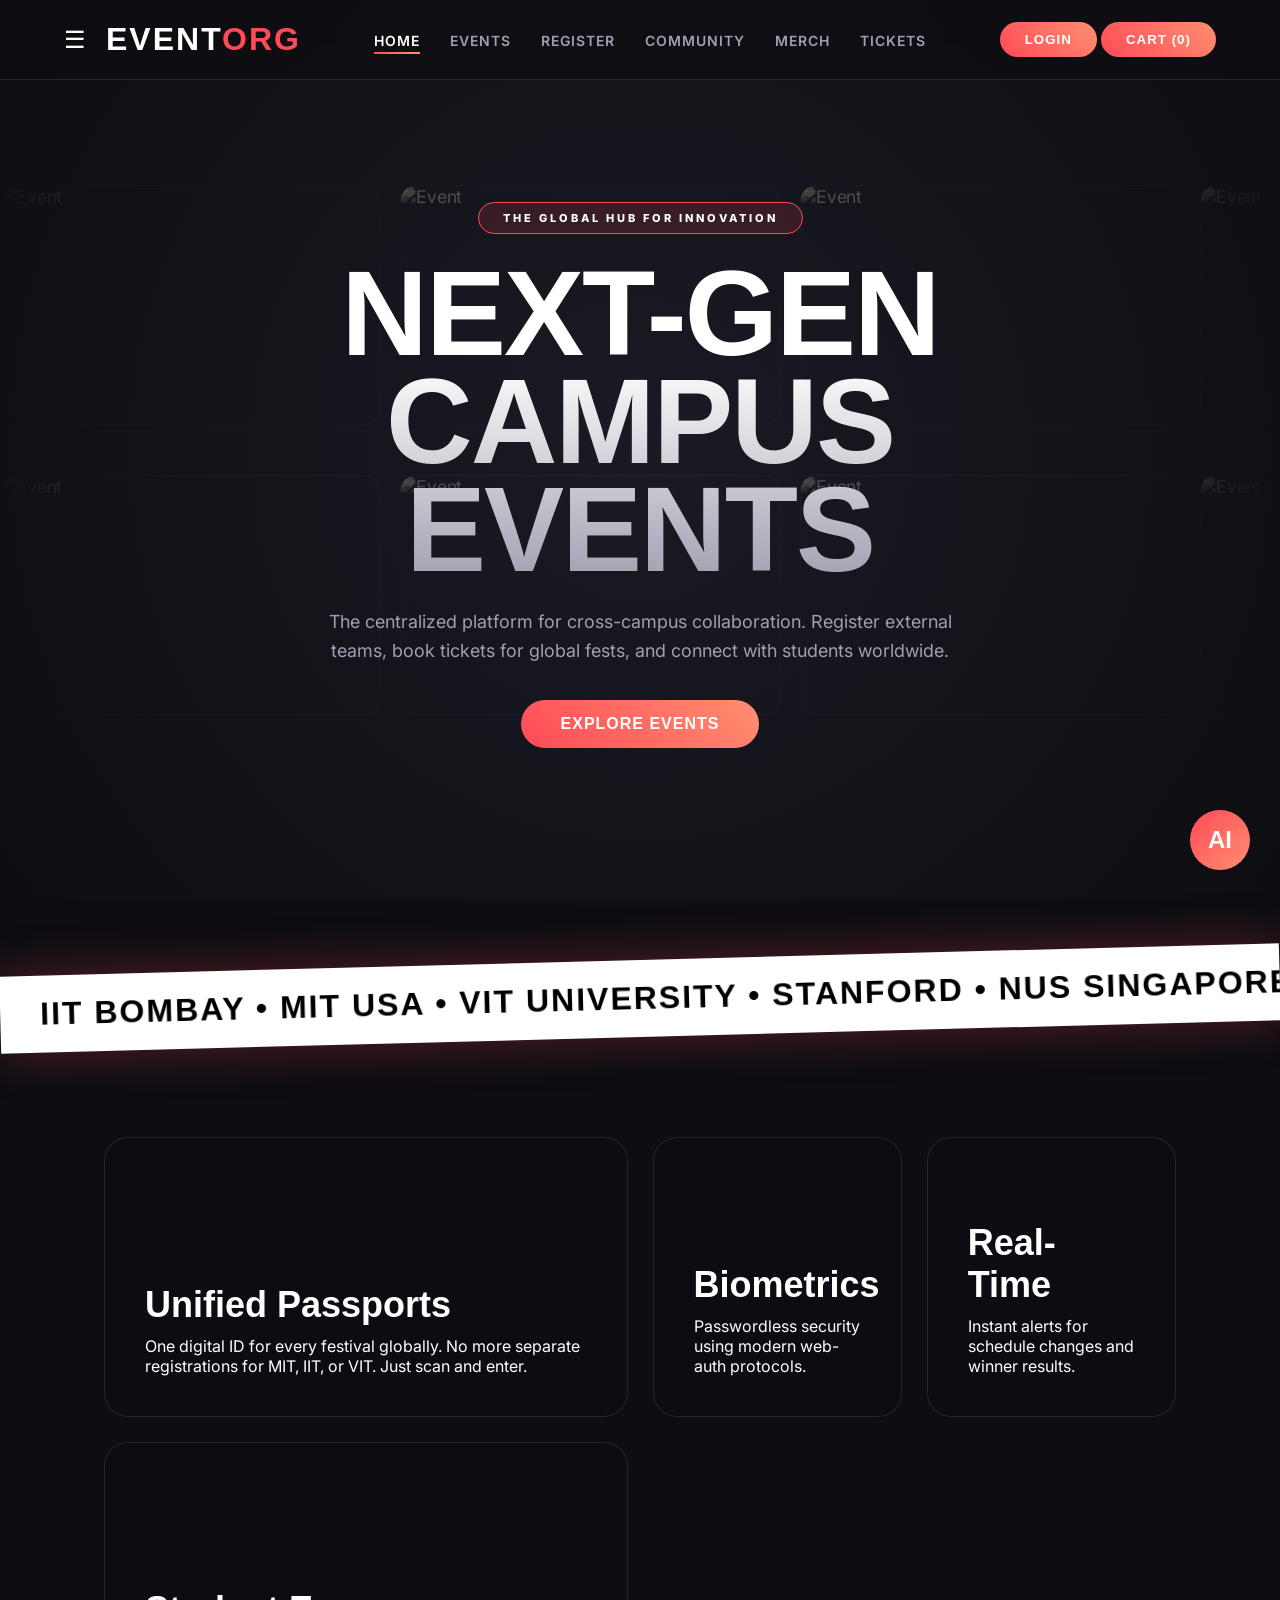
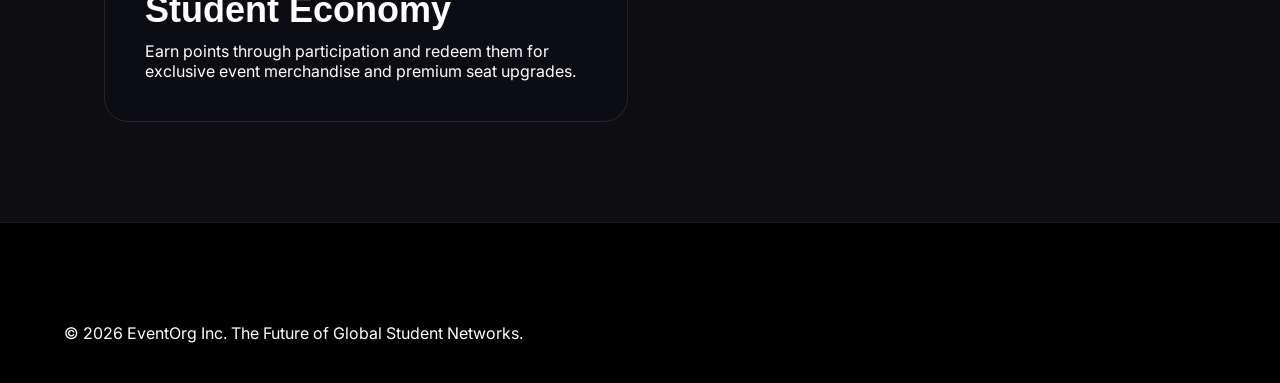
==== commit c6da889f: "Add files via upload" ====
--- a/index.html
+++ b/index.html
@@ -1,881 +1,348 @@
-<!DOCTYPE html>
-<html lang="en">
-<head>
-    <meta charset="UTF-8">
-    <meta name="viewport" content="width=device-width, initial-scale=1.0">
-    <title>EventHive Pro | 2026 Campus Edition</title>
-
-    <link href="https://fonts.googleapis.com/css2?family=Syncopate:wght@700&family=Outfit:wght@300;400;600&display=swap" rel="stylesheet">
-
-    <style>
-        :root {
-            --primary: #6366f1;
-            --secondary: #a855f7;
-            --accent: #f43f5e;
-            --bg: #070b14;
-            --glass: rgba(255, 255, 255, 0.05);
-            --border: rgba(255, 255, 255, 0.1);
-            --success: #22c55e;
-            --warning: #f59e0b;
-        }
-
-        * { box-sizing: border-box; transition: all 0.3s ease; }
-
-        body {
-            margin: 0;
-            font-family: 'Outfit', sans-serif;
-            background: #070b14;
-            background-image: radial-gradient(circle at 10% 20%, rgba(99, 102, 241, 0.15) 0%, transparent 50%),
-                              radial-gradient(circle at 90% 80%, rgba(244, 63, 94, 0.1) 0%, transparent 50%);
-            color: white;
-            min-height: 100vh;
-            overflow-x: hidden;
-        }
-
-        nav {
-            display: flex;
-            justify-content: space-between;
-            align-items: center;
-            padding: 15px 5%;
-            background: rgba(7, 11, 20, 0.9);
-            backdrop-filter: blur(20px);
-            position: fixed;
-            width: 100%;
-            top: 0;
-            z-index: 1000;
-            border-bottom: 1px solid var(--border);
-        }
-
-        .logo {
-            font-family: 'Syncopate';
-            font-size: 1rem;
-            letter-spacing: 2px;
-            color: white;
-            cursor: pointer;
-        }
-
-        .nav-links button {
-            background: none;
-            border: none;
-            color: #94a3b8;
-            font-size: 0.65rem;
-            cursor: pointer;
-            text-transform: uppercase;
-            margin-left: 8px;
-            padding: 10px 15px;
-            font-weight: 600;
-        }
-
-        .nav-links button:hover,
-        .nav-links button.active-link {
-            color: white;
-            background: var(--glass);
-            border-radius: 8px;
-        }
-
-        .container {
-            max-width: 1200px;
-            margin: auto;
-            padding: 130px 20px 60px;
-        }
-
-        .page {
-            display: none;
-            opacity: 0;
-        }
-
-        .page.active {
-            display: block;
-            animation: fadeInUp 0.6s forwards;
-        }
-
-        @keyframes fadeInUp {
-            from { opacity: 0; transform: translateY(20px); }
-            to { opacity: 1; transform: translateY(0); }
-        }
-
-        .hero {
-            text-align: center;
-            padding: 20px 0;
-        }
-
-        .static-text {
-            font-family: 'Syncopate';
-            font-size: clamp(1rem, 3vw, 2rem);
-            opacity: 0.6;
-            letter-spacing: 8px;
-        }
-
-        .dynamic-wrapper {
-            height: clamp(3rem, 10vw, 7rem);
-            overflow: hidden;
-            position: relative;
-            display: flex;
-            justify-content: center;
-            align-items: center;
-            margin: 10px 0;
-        }
-
-        .word-reveal {
-            font-family: 'Syncopate';
-            font-size: clamp(2.2rem, 8vw, 6rem);
-            position: absolute;
-            width: 100%;
-            text-transform: uppercase;
-            background: linear-gradient(to right, #6366f1, #f43f5e);
-            -webkit-background-clip: text;
-            -webkit-text-fill-color: transparent;
-            opacity: 0;
-            transform: translateY(100%);
-        }
-
-        .word-reveal.active { opacity: 1; transform: translateY(0); }
-        .word-reveal.exit { opacity: 0; transform: translateY(-100%); }
-
-        .grid {
-            display: grid;
-            grid-template-columns: repeat(auto-fit, minmax(260px, 1fr));
-            gap: 20px;
-            margin-top: 40px;
-        }
-
-        .card {
-            background: var(--glass);
-            border: 1px solid var(--border);
-            padding: 30px;
-            border-radius: 24px;
-            position: relative;
-            overflow: hidden;
-        }
-
-        .card:hover {
-            border-color: var(--primary);
-            transform: translateY(-5px);
-            background: rgba(255,255,255,0.08);
-        }
-
-        .slot-tag {
-            color: var(--accent);
-            font-weight: 700;
-            font-size: 0.75rem;
-            text-transform: uppercase;
-        }
-
-        .price-text {
-            font-size: 2.2rem;
-            font-weight: 700;
-            margin: 15px 0;
-            font-family: 'Syncopate';
-        }
-
-        .feature-mini {
-            display: inline-block;
-            font-size: 0.72rem;
-            color: #cbd5e1;
-            border: 1px solid rgba(255,255,255,0.12);
-            padding: 6px 10px;
-            border-radius: 999px;
-            margin: 4px 4px 0 0;
-        }
-
-        .faq-card {
-            background: rgba(255,255,255,0.02);
-            padding: 20px;
-            border-radius: 15px;
-            margin-bottom: 15px;
-            border-left: 4px solid var(--primary);
-        }
-
-        .faq-card h4 {
-            margin: 0 0 10px 0;
-            color: var(--secondary);
-        }
-
-        .input-group {
-            margin-bottom: 20px;
-            text-align: left;
-        }
-
-        input, textarea, select {
-            width: 100%;
-            padding: 15px;
-            background: #0f172a;
-            border: 1px solid #334155;
-            color: white;
-            border-radius: 12px;
-            font-family: inherit;
-            font-size: 1rem;
-        }
-
-        .btn-glow {
-            background: linear-gradient(45deg, var(--primary), var(--secondary));
-            color: white;
-            border: none;
-            padding: 18px 30px;
-            border-radius: 15px;
-            font-weight: 600;
-            cursor: pointer;
-            width: 100%;
-            margin-top: 10px;
-            box-shadow: 0 10px 20px rgba(99, 102, 241, 0.2);
-            text-transform: uppercase;
-            letter-spacing: 1px;
-        }
-
-        .btn-secondary {
-            background: transparent;
-            border: 1px solid var(--border);
-            color: white;
-            padding: 12px 18px;
-            border-radius: 12px;
-            cursor: pointer;
-            font-weight: 600;
-            margin-top: 10px;
-        }
-
-        .pass-paper {
-            background: white;
-            color: black;
-            padding: 40px;
-            border: 12px solid black;
-            text-align: center;
-            max-width: 500px;
-            margin: auto;
-        }
-
-        .stats-grid {
-            display: grid;
-            grid-template-columns: repeat(auto-fit, minmax(180px, 1fr));
-            gap: 16px;
-            margin-top: 30px;
-        }
-
-        .stat-box {
-            background: rgba(255,255,255,0.04);
-            border: 1px solid var(--border);
-            border-radius: 18px;
-            padding: 20px;
-            text-align: center;
-        }
-
-        .stat-box h3 {
-            margin: 0;
-            font-size: 1.8rem;
-            font-family: 'Syncopate';
-            color: white;
-        }
-
-        .stat-box p {
-            margin: 10px 0 0;
-            color: #94a3b8;
-            font-size: 0.85rem;
-        }
-
-        .dashboard-block {
-            margin-top: 35px;
-        }
-
-        .table-wrap {
-            overflow-x: auto;
-            margin-top: 20px;
-            border-radius: 18px;
-            border: 1px solid var(--border);
-            background: rgba(255,255,255,0.03);
-        }
-
-        table {
-            width: 100%;
-            border-collapse: collapse;
-            min-width: 850px;
-        }
-
-        th, td {
-            padding: 14px 16px;
-            text-align: left;
-            border-bottom: 1px solid rgba(255,255,255,0.08);
-            font-size: 0.92rem;
-        }
-
-        th {
-            color: #cbd5e1;
-            background: rgba(255,255,255,0.03);
-            text-transform: uppercase;
-            font-size: 0.72rem;
-            letter-spacing: 1px;
-        }
-
-        .status-paid {
-            color: #22c55e;
-            font-weight: 700;
-        }
-
-        .status-pending {
-            color: #f59e0b;
-            font-weight: 700;
-        }
-
-        .toolbar {
-            display: grid;
-            grid-template-columns: 2fr 1fr 1fr;
-            gap: 14px;
-            margin-top: 20px;
-        }
-
-        .small-btn {
-            padding: 8px 12px;
-            border-radius: 10px;
-            border: none;
-            cursor: pointer;
-            font-weight: 600;
-            margin-right: 6px;
-            margin-bottom: 6px;
-        }
-
-        .issue-btn {
-            background: var(--primary);
-            color: white;
-        }
-
-        .delete-btn {
-            background: var(--accent);
-            color: white;
-        }
-
-        .note-box {
-            margin-top: 20px;
-            padding: 16px;
-            border-radius: 14px;
-            background: rgba(99, 102, 241, 0.08);
-            border: 1px solid rgba(99, 102, 241, 0.22);
-            color: #dbeafe;
-            font-size: 0.9rem;
-            line-height: 1.7;
-        }
-
-        .certificate-box {
-            background: #fff;
-            color: #111827;
-            max-width: 650px;
-            margin: 30px auto 0;
-            border: 8px solid #111827;
-            padding: 30px;
-            text-align: center;
-        }
-
-        .certificate-box h1,
-        .certificate-box h2,
-        .certificate-box h3 {
-            margin: 10px 0;
-        }
-
-        .muted {
-            color: #94a3b8;
-        }
-
-        @media (max-width: 900px) {
-            .toolbar {
-                grid-template-columns: 1fr;
-            }
-
-            nav {
-                flex-direction: column;
-                gap: 10px;
-                padding: 12px 4%;
-            }
-
-            .nav-links {
-                display: flex;
-                flex-wrap: wrap;
-                justify-content: center;
-            }
-
-            .container {
-                padding-top: 160px;
-            }
-        }
-    </style>
-</head>
-<body>
-
-<nav>
-    <div class="logo" onclick="showPage('home')">EVENTHIVE</div>
-    <div class="nav-links">
-        <button onclick="showPage('home')" id="link-home" class="active-link">Home</button>
-        <button onclick="showPage('events')" id="link-events">Events</button>
-        <button onclick="showPage('leaderboard')" id="link-leaderboard">Leaderboard</button>
-        <button onclick="showPage('faq')" id="link-faq">FAQ</button>
-        <button onclick="showPage('support')" id="link-support">Support</button>
-        <button onclick="showPage('dashboard')" id="link-dashboard">Dashboard</button>
-    </div>
-</nav>
-
-<div class="container">
-
-    <div id="home" class="page active">
-        <section class="hero">
-            <span class="static-text">UNLOCK YOUR</span>
-            <div class="dynamic-wrapper">
-                <div class="word-reveal active">VIBE</div>
-                <div class="word-reveal">FUTURE</div>
-                <div class="word-reveal">EXPERIENCE</div>
-                <div class="word-reveal">COMMUNITY</div>
-            </div>
-            <p style="color: #94a3b8; max-width: 550px; margin: 30px auto; line-height: 1.8;">
-                India's premier student-led tech and culture summit. 4 Events. 1 Day. Infinite memories.
-            </p>
-            <button class="btn-glow" style="width: auto; padding: 20px 60px; border-radius: 50px;" onclick="showPage('events')">View All Events</button>
-
-            <div class="note-box" style="max-width: 800px; margin: 30px auto 0;">
-                Dedicated registration, instant pass generation, payment selection, participant tracking, admin analytics, and certificate issue status are now built directly inside the website.
-            </div>
-        </section>
-    </div>
-
-    <div id="events" class="page">
-        <h2 style="font-family: Syncopate; text-align: center; margin-bottom: 40px; font-size: 1.2rem;">CHOOSE YOUR SLOT</h2>
-        <div class="grid">
-            <div class="card">
-                <span class="slot-tag">10:00 AM - 01:00 PM</span>
-                <h3>AI Masterclass</h3>
-                <p style="color: #94a3b8; font-size: 0.85rem;">Learn Prompt Engineering and LLM fine-tuning from scratch.</p>
-                <div>
-                    <span class="feature-mini">Instant Pass</span>
-                    <span class="feature-mini">Secure Payment</span>
-                    <span class="feature-mini">E-Certificate</span>
-                </div>
-                <div class="price-text">₹499</div>
-                <button class="btn-glow" onclick="openReg('AI Masterclass', '₹499')">Register</button>
-            </div>
-
-            <div class="card" style="border-color: var(--secondary);">
-                <span class="slot-tag">02:00 PM - 04:30 PM</span>
-                <h3>Cyber Security Lab</h3>
-                <p style="color: #94a3b8; font-size: 0.85rem;">Live ethical hacking and network defense simulations.</p>
-                <div>
-                    <span class="feature-mini">Live Tracking</span>
-                    <span class="feature-mini">Admin Managed</span>
-                    <span class="feature-mini">Digital Pass</span>
-                </div>
-                <div class="price-text">₹699</div>
-                <button class="btn-glow" onclick="openReg('Cyber Security Lab', '₹699')">Register</button>
-            </div>
-
-            <div class="card">
-                <span class="slot-tag">05:00 PM - 07:00 PM</span>
-                <h3>Web3 & DeFi Jam</h3>
-                <p style="color: #94a3b8; font-size: 0.85rem;">Building smart contracts and exploring the future of crypto.</p>
-                <div>
-                    <span class="feature-mini">On-site Registration</span>
-                    <span class="feature-mini">Brand Ready</span>
-                    <span class="feature-mini">Analytics</span>
-                </div>
-                <div class="price-text">₹599</div>
-                <button class="btn-glow" onclick="openReg('Web3 & DeFi Jam', '₹599')">Register</button>
-            </div>
-
-            <div class="card" style="border-color: var(--accent); background: rgba(244, 63, 94, 0.05);">
-                <span class="slot-tag">08:00 PM - 11:30 PM</span>
-                <h3>Neon Rave Night</h3>
-                <p style="color: #94a3b8; font-size: 0.85rem;">The ultimate music finale with laser shows and top DJs.</p>
-                <div>
-                    <span class="feature-mini">Ticket Record</span>
-                    <span class="feature-mini">Fast Check-in</span>
-                    <span class="feature-mini">Modern UI</span>
-                </div>
-                <div class="price-text">₹1,199</div>
-                <button class="btn-glow" onclick="openReg('Neon Rave Night', '₹1,199')">Register</button>
-            </div>
-        </div>
-    </div>
-
-    <div id="leaderboard" class="page">
-        <h2 style="font-family: Syncopate; text-align: center; margin-bottom: 30px;">POINTS LEADERBOARD</h2>
-        <div class="card" style="max-width: 600px; margin: auto;">
-            <div style="display: flex; justify-content: space-between; padding: 15px; border-bottom: 1px solid var(--border);">
-                <span>1. Rohan Mehra</span><span>2850 pts</span>
-            </div>
-            <div style="display: flex; justify-content: space-between; padding: 15px; border-bottom: 1px solid var(--border);">
-                <span>2. Ananya Iyer</span><span>2400 pts</span>
-            </div>
-            <div style="display: flex; justify-content: space-between; padding: 15px;">
-                <span>3. Sameer Khan</span><span>1950 pts</span>
-            </div>
-        </div>
-    </div>
-
-    <div id="faq" class="page">
-        <h2 style="font-family: Syncopate; text-align: center; margin-bottom: 30px;">FAQ</h2>
-        <div style="max-width: 800px; margin: auto;">
-            <div class="faq-card"><h4>Can I attend multiple workshops?</h4><p>Yes, our schedule is designed so workshops do not overlap. You can book AI and Cyber Lab together.</p></div>
-            <div class="faq-card"><h4>Is there a refund policy?</h4><p>Refunds are available up to 48 hours before the event start time.</p></div>
-            <div class="faq-card"><h4>Do I get a certificate?</h4><p>Yes, every tech workshop includes a verified digital certificate and the certificate status is visible in the dashboard.</p></div>
-            <div class="faq-card"><h4>Is payment handled inside this site?</h4><p>Yes, the registration form includes payment method selection and marks the transaction status in the participant records.</p></div>
-            <div class="faq-card"><h4>Can organizers track participants?</h4><p>Yes, the dashboard includes participant list, event-wise tracking, revenue analytics, and certificate issue status.</p></div>
-            <div class="faq-card"><h4>Where is the event located?</h4><p>The main campus auditorium and block-C labs. Maps will be sent via email.</p></div>
-        </div>
-    </div>
-
-    <div id="support" class="page">
-        <h2 style="font-family: Syncopate; text-align: center; margin-bottom: 30px;">SUPPORT DESK</h2>
-        <div class="card" style="max-width: 600px; margin: auto;">
-            <div class="input-group"><label>Name</label><input type="text" id="sup-name" placeholder="Your Name"></div>
-            <div class="input-group"><label>Email</label><input type="email" id="sup-email" placeholder="you@example.com"></div>
-            <div class="input-group"><label>Category</label><select id="sup-cat"><option>Payment Error</option><option>Ticket Missing</option><option>Certificate Issue</option><option>Other</option></select></div>
-            <div class="input-group"><label>Message</label><textarea id="sup-msg" rows="4"></textarea></div>
-            <button class="btn-glow" onclick="alert('Support Ticket Raised! We will email you shortly.')">Send Message</button>
-        </div>
-    </div>
-
-    <div id="registration" class="page">
-        <div class="card" style="max-width: 540px; margin: auto; border-color: var(--primary);">
-            <h2 id="reg-event-name" style="font-family: Syncopate; font-size: 1rem; text-align: center;"></h2>
-
-            <div class="input-group"><label>Full Name</label><input type="text" id="userName" placeholder="Enter full name"></div>
-            <div class="input-group"><label>Email Address</label><input type="email" id="userEmail" placeholder="Enter email"></div>
-            <div class="input-group"><label>Phone Number</label><input type="text" id="userPhone" placeholder="10-digit mobile number"></div>
-            <div class="input-group"><label>College Roll No.</label><input type="text" id="userID" placeholder="Enter roll number"></div>
-            <div class="input-group"><label>Department</label><input type="text" id="userDept" placeholder="CSE / IT / ECE"></div>
-
-            <div class="input-group">
-                <label>Payment Method</label>
-                <select id="paymentMethod">
-                    <option value="">Select payment method</option>
-                    <option>UPI</option>
-                    <option>Debit Card</option>
-                    <option>Credit Card</option>
-                    <option>Net Banking</option>
-                    <option>Cash Counter</option>
-                </select>
-            </div>
-
-            <div class="input-group">
-                <label>Need E-Certificate?</label>
-                <select id="certificateNeed">
-                    <option>Yes</option>
-                    <option>No</option>
-                </select>
-            </div>
-
-            <button class="btn-glow" onclick="confirmReg()">Confirm, Pay & Generate Pass</button>
-        </div>
-    </div>
-
-    <div id="dashboard" class="page">
-        <h2 style="font-family: Syncopate; text-align: center; margin-bottom: 20px;">DASHBOARD</h2>
-
-        <div id="pass-output">
-            <p style="text-align:center; padding: 50px;">You haven't registered for anything yet.</p>
-        </div>
-
-        <div class="dashboard-block">
-            <div class="stats-grid">
-                <div class="stat-box">
-                    <h3 id="totalRegs">0</h3>
-                    <p>Total Registrations</p>
-                </div>
-                <div class="stat-box">
-                    <h3 id="totalRevenue">₹0</h3>
-                    <p>Total Revenue</p>
-                </div>
-                <div class="stat-box">
-                    <h3 id="paidCount">0</h3>
-                    <p>Payments Completed</p>
-                </div>
-                <div class="stat-box">
-                    <h3 id="certCount">0</h3>
-                    <p>Certificates Issued</p>
-                </div>
-            </div>
-        </div>
-
-        <div class="dashboard-block card" style="margin-top: 30px;">
-            <h3 style="margin-top: 0;">Admin Participant Tracking</h3>
-
-            <div class="toolbar">
-                <input type="text" id="searchParticipant" placeholder="Search by name, event, email or reg ID" onkeyup="renderParticipants()">
-                <select id="filterEvent" onchange="renderParticipants()">
-                    <option value="All">All Events</option>
-                    <option value="AI Masterclass">AI Masterclass</option>
-                    <option value="Cyber Security Lab">Cyber Security Lab</option>
-                    <option value="Web3 & DeFi Jam">Web3 & DeFi Jam</option>
-                    <option value="Neon Rave Night">Neon Rave Night</option>
-                </select>
-                <button class="btn-secondary" onclick="clearAllData()">Clear All Demo Data</button>
-            </div>
-
-            <div class="table-wrap">
-                <table>
-                    <thead>
-                        <tr>
-                            <th>Reg ID</th>
-                            <th>Name</th>
-                            <th>Event</th>
-                            <th>Email</th>
-                            <th>Payment</th>
-                            <th>Status</th>
-                            <th>Certificate</th>
-                            <th>Action</th>
-                        </tr>
-                    </thead>
-                    <tbody id="participantTable">
-                        <tr>
-                            <td colspan="8" style="text-align:center; color:#94a3b8;">No registrations found.</td>
-                        </tr>
-                    </tbody>
-                </table>
-            </div>
-
-            <div class="note-box">
-                This admin panel is added without changing the main layout. It gives built-in registration control, payment records, participant tracking, and basic analytics in the same website.
-            </div>
-        </div>
-
-        <div id="certificate-output"></div>
-    </div>
-
-</div>
-
-<script>
-    const words = document.querySelectorAll('.word-reveal');
-    let currentIdx = 0;
-
-    setInterval(() => {
-        words[currentIdx].classList.remove('active');
-        words[currentIdx].classList.add('exit');
-        currentIdx = (currentIdx + 1) % words.length;
-        words[currentIdx].classList.remove('exit');
-        words[currentIdx].classList.add('active');
-        setTimeout(() => {
-            document.querySelectorAll('.exit').forEach(el => {
-                if (el !== words[currentIdx]) el.classList.remove('exit');
-            });
-        }, 600);
-    }, 3000);
-
-    let selEvent = "";
-    let selPrice = "";
-
-    let registrations = JSON.parse(localStorage.getItem("eventhiveRegs")) || [];
-
-    function showPage(id) {
-        document.querySelectorAll('.page').forEach(p => p.classList.remove('active'));
-        document.querySelectorAll('.nav-links button').forEach(b => b.classList.remove('active-link'));
-        document.getElementById(id).classList.add('active');
-        const navId = (id === 'registration') ? 'link-events' : 'link-' + id;
-        if (document.getElementById(navId)) document.getElementById(navId).classList.add('active-link');
-        window.scrollTo(0, 0);
-    }
-
-    function openReg(name, price) {
-        selEvent = name;
-        selPrice = price;
-        document.getElementById('reg-event-name').innerText = "JOIN: " + name;
-        showPage('registration');
-    }
-
-    function amountFromPrice(price) {
-        return Number(price.replace(/[^\d]/g, ""));
-    }
-
-    function createRegId() {
-        return "EVH" + Math.floor(100000 + Math.random() * 900000);
-    }
-
-    function saveData() {
-        localStorage.setItem("eventhiveRegs", JSON.stringify(registrations));
-    }
-
-    function confirmReg() {
-        const n = document.getElementById('userName').value.trim();
-        const e = document.getElementById('userEmail').value.trim();
-        const p = document.getElementById('userPhone').value.trim();
-        const i = document.getElementById('userID').value.trim();
-        const d = document.getElementById('userDept').value.trim();
-        const pay = document.getElementById('paymentMethod').value;
-        const certNeed = document.getElementById('certificateNeed').value;
-
-        if (!n || !e || !p || !i || !d || !pay) {
-            alert("Please fill all fields.");
-            return;
-        }
-
-        if (!/^\S+@\S+\.\S+$/.test(e)) {
-            alert("Please enter a valid email address.");
-            return;
-        }
-
-        if (!/^\d{10}$/.test(p)) {
-            alert("Please enter a valid 10-digit phone number.");
-            return;
-        }
-
-        const regCode = createRegId();
-        const validationCode = "#HIVE-" + Math.floor(1000 + Math.random() * 9000);
-
-        const entry = {
-            regId: regCode,
-            name: n,
-            email: e,
-            phone: p,
-            roll: i,
-            dept: d,
-            event: selEvent,
-            price: selPrice,
-            amount: amountFromPrice(selPrice),
-            paymentMethod: pay,
-            paymentStatus: "Paid",
-            certificate: certNeed === "Yes" ? "Pending" : "Not Requested",
-            validationCode: validationCode
-        };
-
-        registrations.push(entry);
-        saveData();
-        updateAnalytics();
-        renderParticipants();
-
-        document.getElementById('pass-output').innerHTML = `
-            <div class="pass-paper">
-                <p style="font-family:Syncopate; font-size:0.5rem; letter-spacing:4px;">OFFICIAL ENTRY PASS</p>
-                <h1 style="font-family:Syncopate; border-top:2px solid black; border-bottom:2px solid black; padding:15px 0; font-size:1.3rem;">${selEvent.toUpperCase()}</h1>
-                <h2 style="margin:20px 0 5px 0;">${n.toUpperCase()}</h2>
-                <p style="margin:0;">${e}</p>
-                <p style="margin:8px 0;"><b>ID: ${i}</b></p>
-                <p style="margin:8px 0;"><b>REG ID: ${regCode}</b></p>
-                <p style="margin:8px 0;"><b>PAYMENT: ${pay} (${entry.paymentStatus})</b></p>
-                <div style="margin-top:30px; border:2px dashed black; padding:15px; background:#f0f0f0;">
-                    <small>VALIDATION CODE</small><br>
-                    <strong style="font-size:1.4rem;">${validationCode}</strong><br>
-                    <small>PRICE PAID: ${selPrice}</small>
-                </div>
-                <br>
-                <button onclick="window.print()" style="background:black; color:white; border:none; padding:12px 25px; border-radius:5px; cursor:pointer; font-weight:bold;">PRINT / DOWNLOAD</button>
-            </div>
-        `;
-
-        document.getElementById('certificate-output').innerHTML = "";
-        clearForm();
-        showPage('dashboard');
-    }
-
-    function clearForm() {
-        document.getElementById('userName').value = "";
-        document.getElementById('userEmail').value = "";
-        document.getElementById('userPhone').value = "";
-        document.getElementById('userID').value = "";
-        document.getElementById('userDept').value = "";
-        document.getElementById('paymentMethod').value = "";
-        document.getElementById('certificateNeed').value = "Yes";
-    }
-
-    function updateAnalytics() {
-        const totalRegs = registrations.length;
-        const totalRevenue = registrations.reduce((sum, item) => sum + item.amount, 0);
-        const paidCount = registrations.filter(item => item.paymentStatus === "Paid").length;
-        const certCount = registrations.filter(item => item.certificate === "Issued").length;
-
-        document.getElementById('totalRegs').innerText = totalRegs;
-        document.getElementById('totalRevenue').innerText = "₹" + totalRevenue;
-        document.getElementById('paidCount').innerText = paidCount;
-        document.getElementById('certCount').innerText = certCount;
-    }
-
-    function renderParticipants() {
-        const searchValue = document.getElementById('searchParticipant').value.toLowerCase();
-        const eventFilter = document.getElementById('filterEvent').value;
-        const table = document.getElementById('participantTable');
-
-        let filtered = registrations.filter(item => {
-            const matchesSearch =
-                item.name.toLowerCase().includes(searchValue) ||
-                item.email.toLowerCase().includes(searchValue) ||
-                item.event.toLowerCase().includes(searchValue) ||
-                item.regId.toLowerCase().includes(searchValue);
-
-            const matchesEvent = eventFilter === "All" || item.event === eventFilter;
-            return matchesSearch && matchesEvent;
-        });
-
-        if (filtered.length === 0) {
-            table.innerHTML = `<tr><td colspan="8" style="text-align:center; color:#94a3b8;">No registrations found.</td></tr>`;
-            return;
-        }
-
-        table.innerHTML = filtered.map(item => {
-            const realIndex = registrations.findIndex(reg => reg.regId === item.regId);
-            return `
-                <tr>
-                    <td>${item.regId}</td>
-                    <td>${item.name}</td>
-                    <td>${item.event}</td>
-                    <td>${item.email}</td>
-                    <td>${item.paymentMethod}</td>
-                    <td class="${item.paymentStatus === 'Paid' ? 'status-paid' : 'status-pending'}">${item.paymentStatus}</td>
-                    <td class="${item.certificate === 'Issued' ? 'status-paid' : 'status-pending'}">${item.certificate}</td>
-                    <td>
-                        <button class="small-btn issue-btn" onclick="issueCertificate(${realIndex})">Issue</button>
-                        <button class="small-btn delete-btn" onclick="deleteRegistration(${realIndex})">Delete</button>
-                    </td>
-                </tr>
-            `;
-        }).join("");
-    }
-
-    function issueCertificate(index) {
-        if (!registrations[index]) return;
-
-        if (registrations[index].certificate === "Not Requested") {
-            alert("This participant did not request a certificate.");
-            return;
-        }
-
-        registrations[index].certificate = "Issued";
-        saveData();
-        updateAnalytics();
-        renderParticipants();
-
-        const person = registrations[index];
-
-        document.getElementById('certificate-output').innerHTML = `
-            <div class="certificate-box">
-                <p style="letter-spacing:3px; font-weight:bold;">EVENTHIVE CERTIFICATE OF PARTICIPATION</p>
-                <h1 style="font-family:Syncopate;">CERTIFICATE</h1>
-                <p>This is to certify that</p>
-                <h2>${person.name.toUpperCase()}</h2>
-                <p>has successfully participated in</p>
-                <h3>${person.event}</h3>
-                <p>Department: ${person.dept}</p>
-                <p>Registration ID: ${person.regId}</p>
-                <p style="margin-top:25px;">Status: <b>Issued</b></p>
-                <button onclick="window.print()" style="background:#111827; color:white; border:none; padding:12px 22px; border-radius:6px; cursor:pointer; font-weight:bold;">PRINT CERTIFICATE</button>
-            </div>
-        `;
-    }
-
-    function deleteRegistration(index) {
-        if (!registrations[index]) return;
-        registrations.splice(index, 1);
-        saveData();
-        updateAnalytics();
-        renderParticipants();
-        if (registrations.length === 0) {
-            document.getElementById('certificate-output').innerHTML = "";
-        }
-    }
-
-    function clearAllData() {
-        if (confirm("Are you sure you want to clear all registration demo data?")) {
-            registrations = [];
-            saveData();
-            updateAnalytics();
-            renderParticipants();
-            document.getElementById('pass-output').innerHTML = `<p style="text-align:center; padding: 50px;">You haven't registered for anything yet.</p>`;
-            document.getElementById('certificate-output').innerHTML = "";
-        }
-    }
-
-    updateAnalytics();
-    renderParticipants();
-</script>
-
-</body>
+<!DOCTYPE html>
+<html lang="en">
+<head>
+    <meta charset="UTF-8">
+    <meta name="viewport" content="width=device-width, initial-scale=1.0">
+    <title>EventOrg | Global Network</title>
+    <link href="https://fonts.googleapis.com/css2?family=Inter:wght@300;400;600&display=swap" rel="stylesheet">
+    <link href="https://fonts.googleapis.com/css2?family=Agency+FB:wght@700&display=swap" rel="stylesheet">
+    
+    <style>
+        /* Base Theme Variables */
+        :root {
+            --bg-color: #0d0d12;
+            --surface-color: rgba(255, 255, 255, 0.05);
+            --primary-accent: #ff4a57;
+            --secondary-accent: #ff8f70;
+            --text-main: #ffffff;
+            --text-muted: #a0a0b0;
+            --glass-border: rgba(255, 255, 255, 0.1);
+            --glass-shadow: 0 8px 32px 0 rgba(0, 0, 0, 0.37);
+        }
+
+        * { margin: 0; padding: 0; box-sizing: border-box; }
+
+        body {
+            font-family: 'Inter', sans-serif;
+            background-color: var(--bg-color);
+            color: var(--text-main);
+            overflow-x: hidden;
+            min-height: 200vh;
+        }
+
+        /* --- HEAVY KINETIC BACKGROUND EFFECT --- */
+        .bg-visuals {
+            position: fixed;
+            top: 0; left: 0; width: 100%; height: 100%;
+            z-index: -1;
+            display: flex;
+            flex-direction: column;
+            justify-content: center;
+            gap: 30px;
+            background: radial-gradient(circle at center, #1a1a24 0%, #0d0d12 100%);
+            overflow: hidden;
+        }
+
+        .row-container {
+            width: 100%;
+            overflow: hidden;
+            padding: 10px 0;
+            mask-image: linear-gradient(to right, transparent, black 15%, black 85%, transparent);
+        }
+
+        .scroll-row {
+            display: flex;
+            width: fit-content;
+            gap: 20px;
+        }
+
+        /* Animations */
+        .animate-ltr { animation: scrollLTR 60s linear infinite; }
+        .animate-rtl { animation: scrollRTL 60s linear infinite; }
+
+        @keyframes scrollLTR {
+            from { transform: translateX(-50%); }
+            to { transform: translateX(0%); }
+        }
+
+        @keyframes scrollRTL {
+            from { transform: translateX(0%); }
+            to { transform: translateX(-50%); }
+        }
+
+        /* Image Cards */
+        .bg-card {
+            width: 380px;
+            height: 240px;
+            flex-shrink: 0;
+            border-radius: 15px;
+            overflow: hidden;
+            border: 1px solid var(--glass-border);
+            filter: grayscale(100%) brightness(0.3);
+            transition: all 0.6s cubic-bezier(0.23, 1, 0.32, 1);
+            cursor: pointer;
+        }
+
+        .bg-card img {
+            width: 100%;
+            height: 100%;
+            object-fit: cover;
+            transform: scale(1.1);
+            transition: transform 0.6s ease;
+        }
+
+        .bg-card:hover {
+            filter: grayscale(0%) brightness(0.8);
+            transform: scale(1.05);
+            border-color: var(--primary-accent);
+            z-index: 10;
+        }
+
+        .bg-card:hover img { transform: scale(1); }
+
+        .row-container:hover .scroll-row { animation-play-state: paused; }
+
+        /* --- Header & Sidebar --- */
+        .header { position: fixed; top: 0; width: 100%; height: 80px; display: flex; justify-content: space-between; align-items: center; padding: 0 5%; background: rgba(13, 13, 18, 0.7); backdrop-filter: blur(20px); border-bottom: 1px solid var(--glass-border); z-index: 1000; }
+        .logo-container { display: flex; align-items: center; gap: 20px; }
+        .menu-trigger { font-size: 24px; cursor: pointer; color: var(--text-main); transition: color 0.3s; }
+        .menu-trigger:hover { color: var(--primary-accent); }
+        .logo { font-family: 'Agency FB', sans-serif; font-size: 32px; font-weight: bold; letter-spacing: 2px; }
+        .logo-main { color: var(--text-main); } .logo-accent { color: var(--primary-accent); }
+        .nav-links { display: flex; list-style: none; gap: 30px; }
+        .nav-links a { text-decoration: none; color: var(--text-muted); font-weight: 600; font-size: 14px; text-transform: uppercase; letter-spacing: 1px; transition: all 0.3s ease; position: relative; }
+        .nav-links a:hover, .nav-links a.active { color: var(--text-main); }
+        .nav-links a::after { content: ''; position: absolute; width: 0; height: 2px; bottom: -5px; left: 0; background: linear-gradient(90deg, var(--primary-accent), var(--secondary-accent)); transition: width 0.3s ease; }
+        .nav-links a:hover::after, .nav-links a.active::after { width: 100%; }
+        .auth-btn { background: linear-gradient(45deg, var(--primary-accent), var(--secondary-accent)); border: none; padding: 10px 25px; color: white; font-weight: 600; border-radius: 30px; cursor: pointer; transition: transform 0.3s ease, box-shadow 0.3s; letter-spacing: 1px; }
+        .auth-btn:hover { transform: translateY(-2px); box-shadow: 0 5px 15px rgba(255, 74, 87, 0.4); }
+
+        .sidebar { position: fixed; top: 0; left: -350px; width: 350px; height: 100vh; background: rgba(20, 20, 28, 0.98); backdrop-filter: blur(20px); border-right: 1px solid var(--glass-border); z-index: 1001; transition: left 0.4s cubic-bezier(0.175, 0.885, 0.32, 1.275); padding: 40px; display: flex; flex-direction: column; }
+        .sidebar.active { left: 0; }
+        .sidebar-header { display: flex; justify-content: space-between; align-items: center; margin-bottom: 40px; border-bottom: 1px solid var(--glass-border); padding-bottom: 15px; }
+        .close-btn { font-size: 30px; cursor: pointer; color: var(--text-muted); transition: color 0.3s; }
+        .sidebar-links { display: flex; flex-direction: column; gap: 20px; }
+        .sidebar-links a { text-decoration: none; color: var(--text-main); font-size: 18px; transition: all 0.3s ease; }
+        .sidebar-links a:hover { color: var(--primary-accent); transform: translateX(10px); }
+        .menu-overlay { position: fixed; top: 0; left: 0; width: 100%; height: 100%; background: rgba(0,0,0,0.6); backdrop-filter: blur(3px); z-index: 1000; opacity: 0; visibility: hidden; transition: all 0.4s ease; }
+        .menu-overlay.active { opacity: 1; visibility: visible; }
+
+        /* --- Hero Section --- */
+        .hero { position: relative; min-height: 100vh; display: flex; align-items: center; justify-content: center; text-align: center; padding: 100px 5% 50px; pointer-events: none; }
+        .hero-content { position: relative; z-index: 2; max-width: 900px; display: flex; flex-direction: column; align-items: center; gap: 25px; pointer-events: auto; }
+        .hero-tag { background: rgba(255, 74, 87, 0.15); border: 1px solid var(--primary-accent); color: #fff; padding: 8px 24px; border-radius: 20px; font-size: 11px; font-weight: 800; letter-spacing: 3px; text-transform: uppercase; }
+        .hero-title { font-family: 'Agency FB', sans-serif; font-size: clamp(50px, 10vw, 120px); line-height: 0.9; letter-spacing: -2px; text-transform: uppercase; background: linear-gradient(180deg, #fff 30%, var(--text-muted) 100%); -webkit-background-clip: text; -webkit-text-fill-color: transparent; }
+        .hero-desc { font-size: 18px; color: var(--text-muted); line-height: 1.6; max-width: 650px; }
+        .hero-btns { display: flex; gap: 20px; margin-top: 10px; }
+
+        /* --- Marquee --- */
+        .marquee-section { width: 100%; background: #fff; padding: 20px 0; overflow: hidden; position: relative; display: flex; transform: rotate(-1.5deg); margin: 60px 0; z-index: 2; box-shadow: 0 0 50px rgba(255, 74, 87, 0.3); }
+        .marquee-content { display: flex; white-space: nowrap; animation: scrollText 30s linear infinite; font-family: 'Agency FB', sans-serif; font-size: 32px; color: #000; font-weight: 900; letter-spacing: 2px; }
+        .marquee-item { padding: 0 40px; }
+        @keyframes scrollText { 0% { transform: translateX(0); } 100% { transform: translateX(-50%); } }
+
+        /* --- Features --- */
+        .section { max-width: 1200px; margin: 100px auto; padding: 0 5%; }
+        .bento-grid { display: grid; grid-template-columns: repeat(4, 1fr); grid-auto-rows: 280px; gap: 25px; }
+        .bento-item { position: relative; background: rgba(13, 13, 20, 0.85); border: 1px solid var(--glass-border); border-radius: 24px; padding: 40px; display: flex; flex-direction: column; justify-content: flex-end; overflow: hidden; backdrop-filter: blur(15px); transition: 0.5s; }
+        .bento-item.large { grid-column: span 2; }
+        .bento-item:hover { transform: translateY(-15px); border-color: var(--primary-accent); }
+        .bento-title { font-family: 'Agency FB', sans-serif; font-size: 36px; color: #fff; margin-bottom: 10px; }
+
+        /* --- AI CHAT SYSTEM --- */
+        .ai-bot-trigger { position: fixed; bottom: 30px; right: 30px; width: 60px; height: 60px; background: linear-gradient(135deg, var(--primary-accent), var(--secondary-accent)); border-radius: 50%; display: flex; justify-content: center; align-items: center; color: #fff; font-weight: bold; font-family: 'Agency FB', sans-serif; font-size: 24px; cursor: pointer; z-index: 1000; animation: pulseBot 2s infinite; }
+        @keyframes pulseBot { 0% { box-shadow: 0 0 0 0 rgba(255, 74, 87, 0.7); } 70% { box-shadow: 0 0 0 20px rgba(255, 74, 87, 0); } 100% { box-shadow: 0 0 0 0 rgba(255, 74, 87, 0); } }
+
+        .ai-chat-window {
+            position: fixed; bottom: 110px; right: 30px; width: 350px; height: 450px; background: rgba(20, 20, 28, 0.95); backdrop-filter: blur(20px); border: 1px solid var(--glass-border); border-radius: 20px; display: flex; flex-direction: column; overflow: hidden; box-shadow: 0 20px 50px rgba(0, 0, 0, 0.5); opacity: 0; visibility: hidden; transform: translateY(20px) scale(0.95); transition: all 0.4s cubic-bezier(0.175, 0.885, 0.32, 1.275); z-index: 1000;
+        }
+        .ai-chat-window.active { opacity: 1; visibility: visible; transform: translateY(0) scale(1); }
+
+        .ai-header { padding: 20px; background: rgba(255, 255, 255, 0.05); border-bottom: 1px solid var(--glass-border); display: flex; justify-content: space-between; align-items: center; font-weight: 600; font-family: 'Agency FB'; font-size: 20px; letter-spacing: 1px; }
+        .ai-messages { flex: 1; padding: 20px; overflow-y: auto; display: flex; flex-direction: column; gap: 15px; }
+
+        .bot-msg, .user-msg { padding: 12px 16px; border-radius: 12px; font-size: 14px; max-width: 80%; line-height: 1.4; }
+        .bot-msg { background: rgba(255,255,255,0.05); align-self: flex-start; border-bottom-left-radius: 4px; color: var(--text-muted); }
+        .user-msg { background: var(--primary-accent); color: white; align-self: flex-end; border-bottom-right-radius: 4px; }
+
+        .ai-input-area { padding: 15px; border-top: 1px solid var(--glass-border); display: flex; gap: 10px; }
+        .ai-input-area input { flex: 1; background: rgba(255,255,255,0.05); border: 1px solid var(--glass-border); padding: 10px 15px; border-radius: 20px; color: #fff; outline: none; }
+        .ai-input-area button { background: var(--primary-accent); border: none; width: 40px; height: 40px; border-radius: 50%; color: #fff; cursor: pointer; }
+
+        footer { position: relative; background: #000; padding: 100px 5% 40px; border-top: 1px solid var(--glass-border); }
+        .reveal { opacity: 0; transform: translateY(50px); transition: 1s cubic-bezier(0.5, 0, 0, 1); }
+        .reveal.active { opacity: 1; transform: translateY(0); }
+    </style>
+</head>
+<body>
+
+    <div class="bg-visuals">
+        <div class="row-container"><div class="scroll-row animate-ltr" id="row1"></div></div>
+        <div class="row-container"><div class="scroll-row animate-rtl" id="row2"></div></div>
+    </div>
+
+    <header class="header">
+        <div class="logo-container">
+            <div class="menu-trigger" onclick="toggleMenu()">☰</div>
+            <div class="logo"><span class="logo-main">EVENT</span><span class="logo-accent">ORG</span></div>
+        </div>
+        <ul class="nav-links">
+            <li><a href="index.html" class="active">Home</a></li>
+            <li><a href="events.html">Events</a></li>
+            <li><a href="register.html">Register</a></li>
+            <li><a href="community.html">Community</a></li>
+            <li><a href="merch.html">Merch</a></li>
+            <li><a href="ticket.html">Tickets</a></li>
+        </ul>
+        <div class="header-right">
+    <button class="auth-btn" onclick="window.location.href='login.html'">LOGIN</button>
+    
+    <button class="auth-btn" onclick="window.location.href='cart.html'">
+        CART (<span id="globalCartCount">0</span>)
+    </button>
+</div>
+    </header>
+
+    <div class="menu-overlay" id="menuOverlay" onclick="toggleMenu()"></div>
+    <div class="sidebar" id="sidebar">
+        <div class="sidebar-header">
+            <h3 style="font-family:'Agency FB'; font-size:24px; color:#fff;">QUICK MENU</h3>
+            <div class="close-btn" onclick="toggleMenu()">×</div>
+        </div>
+        <div class="sidebar-links">
+            <a href="game.html" style="color:var(--primary-accent); font-weight: bold;">⚡ Play Neon Rush</a>
+            <a href="ticket.html">Payment & Tickets</a>
+            <a href="contact.html">Support Center</a>
+        </div>
+    </div>
+
+    <section class="hero">
+        <div class="hero-content reveal">
+            <div class="hero-tag">THE GLOBAL HUB FOR INNOVATION</div>
+            <h1 class="hero-title">NEXT-GEN<br>CAMPUS EVENTS</h1>
+            <p class="hero-desc">The centralized platform for cross-campus collaboration. Register external teams, book tickets for global fests, and connect with students worldwide.</p>
+            <div class="hero-btns">
+                <button class="auth-btn" style="padding: 15px 40px; font-size: 16px;" onclick="window.location.href='events.html'">EXPLORE EVENTS</button>
+            </div>
+        </div>
+    </section>
+
+    <div class="marquee-section">
+        <div class="marquee-content">
+            <span class="marquee-item">IIT BOMBAY • MIT USA • VIT UNIVERSITY • STANFORD • NUS SINGAPORE • BITS PILANI • CAMBRIDGE • OXFORD • HARVARD • IIT DELHI</span>
+            <span class="marquee-item">IIT BOMBAY • MIT USA • VIT UNIVERSITY • STANFORD • NUS SINGAPORE • BITS PILANI • CAMBRIDGE • OXFORD • HARVARD • IIT DELHI</span>
+        </div>
+    </div>
+
+    <section class="section">
+        <div class="bento-grid">
+            <div class="bento-item large reveal">
+                <h3 class="bento-title">Unified Passports</h3>
+                <p class="bento-desc">One digital ID for every festival globally. No more separate registrations for MIT, IIT, or VIT. Just scan and enter.</p>
+            </div>
+            <div class="bento-item reveal delay-100">
+                <h3 class="bento-title">Biometrics</h3>
+                <p class="bento-desc">Passwordless security using modern web-auth protocols.</p>
+            </div>
+            <div class="bento-item reveal delay-200">
+                <h3 class="bento-title">Real-Time</h3>
+                <p class="bento-desc">Instant alerts for schedule changes and winner results.</p>
+            </div>
+            <div class="bento-item large reveal">
+                <h3 class="bento-title">Student Economy</h3>
+                <p class="bento-desc">Earn points through participation and redeem them for exclusive event merchandise and premium seat upgrades.</p>
+            </div>
+        </div>
+    </section>
+
+    <footer>
+        <div class="copyright">&copy; 2026 EventOrg Inc. The Future of Global Student Networks.</div>
+    </footer>
+
+    <div class="ai-bot-trigger" onclick="toggleAI()">AI</div>
+    
+    <div class="ai-chat-window" id="aiChatWindow">
+        <div class="ai-header">
+            <span>AI ASSISTANT</span>
+            <span onclick="toggleAI()" style="cursor:pointer">×</span>
+        </div>
+        <div id="aiMessages" class="ai-messages">
+            <div class="bot-msg">How can I help you navigate the global network today?</div>
+        </div>
+        <div class="ai-input-area">
+            <input id="aiInput" placeholder="Type your query..." onkeypress="if(event.key==='Enter') sendAiMessage()">
+            <button onclick="sendAiMessage()">❯</button>
+        </div>
+    </div>
+
+    <script>
+        function toggleMenu() {
+            document.getElementById('sidebar').classList.toggle('active');
+            document.getElementById('menuOverlay').classList.toggle('active');
+        }
+
+        function toggleAI() {
+            document.getElementById('aiChatWindow').classList.toggle('active');
+        }
+
+        function sendAiMessage() {
+            const input = document.getElementById('aiInput');
+            const messageContainer = document.getElementById('aiMessages');
+            const text = input.value.trim();
+
+            if (text !== "") {
+                const userDiv = document.createElement('div');
+                userDiv.className = 'user-msg';
+                userDiv.textContent = text;
+                messageContainer.appendChild(userDiv);
+
+                input.value = "";
+                messageContainer.scrollTop = messageContainer.scrollHeight;
+
+                setTimeout(() => {
+                    const botDiv = document.createElement('div');
+                    botDiv.className = 'bot-msg';
+                    botDiv.textContent = "Checking global event database for: " + text + "...";
+                    messageContainer.appendChild(botDiv);
+                    messageContainer.scrollTop = messageContainer.scrollHeight;
+                }, 800);
+            }
+        }
+
+        // Kinetic Background Logic
+        const imgUrls = [
+            'https://images.unsplash.com/photo-1540575861501-7ce0e220abb1?auto=format&fit=crop&w=600',
+            'https://images.unsplash.com/photo-1492684223066-81342ee5ff30?auto=format&fit=crop&w=600',
+            'https://images.unsplash.com/photo-1501281668745-f7f57925c3b4?auto=format&fit=crop&w=600',
+            'https://images.unsplash.com/photo-1533174072545-7a4b6ad7a6c3?auto=format&fit=crop&w=600',
+            'https://images.unsplash.com/photo-1470225620780-dba8ba36b745?auto=format&fit=crop&w=600'
+        ];
+
+        function populateRow(rowId, images) {
+            const row = document.getElementById(rowId);
+            const fullSet = [...images, ...images]; 
+            fullSet.forEach(url => {
+                const card = document.createElement('div');
+                card.className = 'bg-card';
+                card.innerHTML = `<img src="${url}" alt="Event">`;
+                row.appendChild(card);
+            });
+        }
+
+        populateRow('row1', imgUrls);
+        populateRow('row2', [...imgUrls].reverse());
+
+        const observer = new IntersectionObserver((entries) => {
+            entries.forEach(e => { if(e.isIntersecting) e.target.classList.add('active'); });
+        }, { threshold: 0.1 });
+
+        document.querySelectorAll('.reveal').forEach(el => observer.observe(el));
+
+        window.onload = () => {
+            document.querySelector('.hero-content').classList.add('active');
+            const cart = JSON.parse(localStorage.getItem('eventOrgCart')) || [];
+            document.getElementById('globalCartCount').innerText = cart.length;
+        };
+    </script>
+</body>
 </html>
